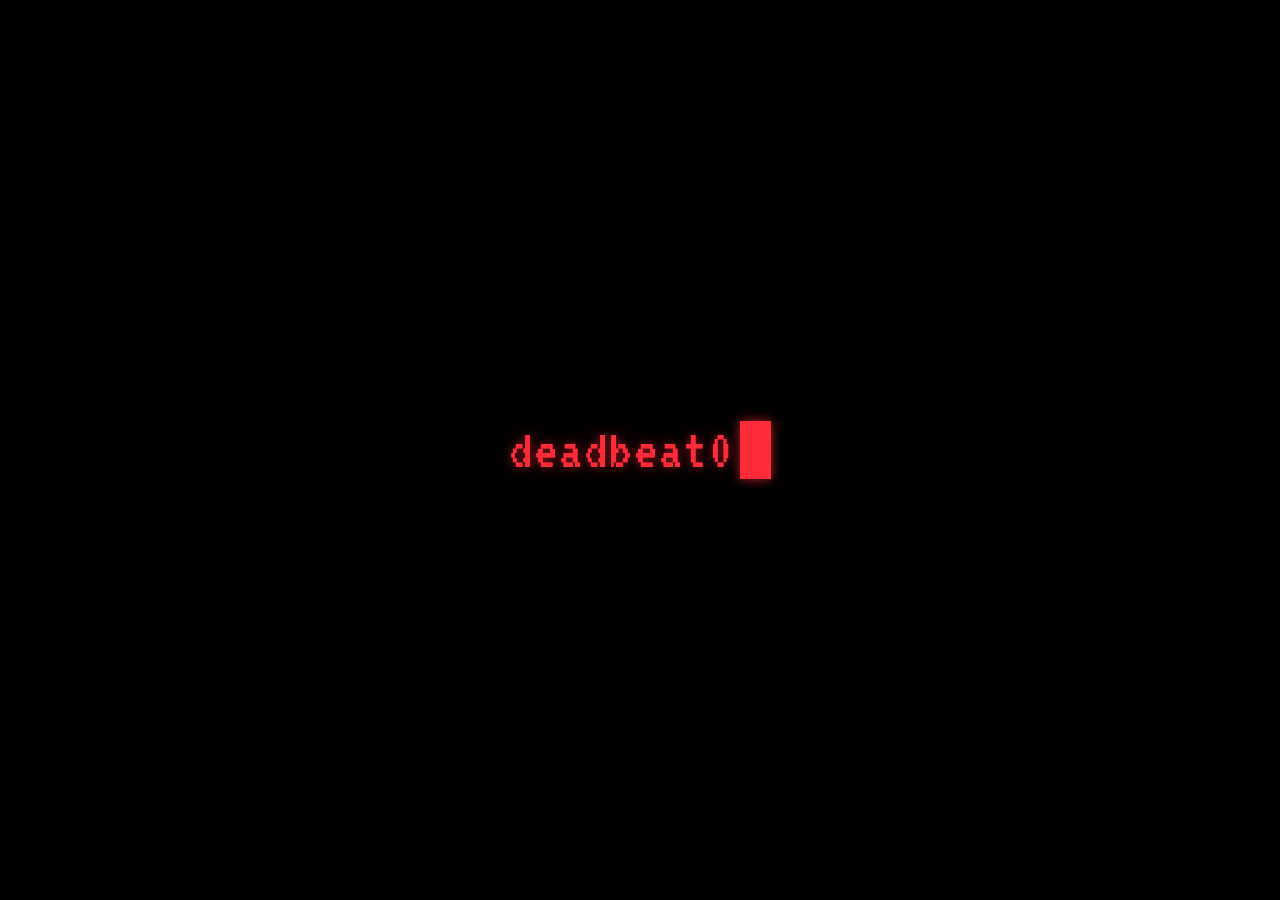
==== index.html @ ddea8f3f "move now-playing above links, make it big" ====
<!DOCTYPE html>
<html lang="en">
<head>
<meta charset="UTF-8">
<meta name="viewport" content="width=device-width, initial-scale=1.0">
<title>deadbeat0nline</title>
<style>
/* fonts embedded locally — no external requests */
@font-face{font-family:'VT323';font-style:normal;font-weight:400;font-display:swap;src:url([data-uri]) format('woff2');}
@font-face{font-family:'Nosifer';font-style:normal;font-weight:400;font-display:swap;src:url([data-uri]) format('woff2');}
@font-face{font-family:'Press Start 2P';font-style:normal;font-weight:400;font-display:swap;src:url([data-uri]) format('woff2');}
@font-face{font-family:'Permanent Marker';font-style:normal;font-weight:400;font-display:swap;src:url([data-uri]) format('woff2');}
</style>

<!--
  ============================================================
  90s GAME VARIANT A — "HIGH SCORE" : arcade attract screen.
  Links are the leaderboard. INSERT COIN blinks forever.
  EDIT ME: the LINKS array in the <script> at the bottom.
  ============================================================
-->

<style>
  :root{
    --bg:#000;
    --fg:#e8e8e8;
    --gold:#ffcc00;
    --red:#ff2222;
    --cyan:#00e5ff;
    --magenta:#ff3bd4;
  }
  *{ box-sizing:border-box; }

  html,body{
    margin:0; padding:0; min-height:100%;
    background:var(--bg);
    color:var(--fg);
    font-family:'Press Start 2P',monospace;
    overflow-x:hidden;
  }

  /* CRT curvature glow + scanlines */
  body::after{
    content:"";
    position:fixed; inset:0;
    pointer-events:none;
    background:
      repeating-linear-gradient(to bottom, rgba(0,0,0,0.3) 0 2px, transparent 2px 4px),
      radial-gradient(ellipse at center, transparent 50%, rgba(0,0,0,0.85) 100%);
    z-index:9;
  }

  .screen{
    position:relative;
    z-index:1;
    max-width:460px;
    margin:0 auto;
    min-height:100vh;
    min-height:100svh;
    display:flex;
    flex-direction:column;
    align-items:center;
    padding:56px 12px 22px;
    text-align:center;
  }

  .credit-row{
    width:100%;
    display:flex;
    justify-content:space-between;
    font-size:9px;
    color:var(--cyan);
    margin-bottom:26px;
  }

  .name{
    font-family:'Nosifer',cursive;
    font-size:clamp(20px,6vw,34px);
    color:#e01212;
    text-shadow:
      2px 2px 0 #4a0000,
      4px 4px 0 #2a0000,
      6px 6px 0 #150000,
      0 0 34px rgba(255,20,20,0.75),
      0 0 70px rgba(255,0,0,0.35);
    transform:rotate(-2deg);
    filter:url(#roughen);
    will-change:filter;
    margin:10px 0 26px;
    line-height:1.2;
    position:relative;
    z-index:2;
  }




  /* blood dripping from the top of the screen */
  .drips{
    position:fixed;
    top:0; left:0; right:0;
    height:0;
    z-index:8;
    pointer-events:none;
  }
  .drips span{
    position:absolute;
    top:0;
    width:var(--w);
    left:var(--x);
    height:var(--h);
    background:linear-gradient(to bottom, #7a0000, #a80505 60%, #c40b0b);
    border-radius:0 0 50% 50%;
    box-shadow:0 0 12px rgba(150,0,0,0.5);
    animation:dripgrow 7s ease-in infinite;
    animation-delay:var(--d);
    transform-origin:top;
    will-change:transform;
  }
  .drips span::after{
    content:"";
    position:absolute;
    bottom:-6px; left:50%;
    width:8px; height:8px;
    margin-left:-4px;
    background:#c40b0b;
    border-radius:50%;
  }
  @keyframes dripgrow{
    0%{ transform:scaleY(0.55); }
    50%{ transform:scaleY(1); }
    100%{ transform:scaleY(0.55); }
  }

  /* red vignette pooling at the edges */
  body::before{
    content:"";
    position:fixed; inset:0;
    pointer-events:none;
    background:radial-gradient(ellipse at center, transparent 55%, rgba(120,0,0,0.28) 100%);
    z-index:7;
  }
  .subtitle{
    font-size:10px;
    color:var(--gold);
    letter-spacing:1px;
    margin-bottom:30px;
    animation:colorcycle 3s linear infinite;
  }
  @keyframes colorcycle{
    0%{ color:var(--gold); }
    33%{ color:var(--cyan); }
    66%{ color:var(--magenta); }
    100%{ color:var(--gold); }
  }

  .table-head{
    display:flex;
    width:100%;
    justify-content:space-between;
    font-size:8px;
    color:#ff4444;
    padding:0 10px 8px;
    border-bottom:2px solid #8a0000;
    margin-bottom:6px;
    text-shadow:0 0 8px rgba(255,0,0,0.4);
  }

  .links{
    list-style:none;
    margin:0; padding:0;
    width:100%;
  }
  .links a{
    display:flex;
    align-items:center;
    justify-content:space-between;
    gap:8px;
    padding:14px 10px;
    font-size:12px;
    color:var(--fg);
    text-decoration:none;
    letter-spacing:1px;
  }
  .links li:nth-child(1) a .rank{ color:var(--gold); }
  .links li:nth-child(2) a .rank{ color:#c0c0c0; }
  .links li:nth-child(3) a .rank{ color:#cd7f32; }
  .links a .rank{ width:34px; text-align:left; color:var(--fg); }
  .links a .score{ color:var(--gold); }
  .links a:hover{
    background:var(--red);
    color:#fff;
    animation:flash .4s steps(2) infinite;
  }
  .links a:hover .score,
  .links a:hover .rank{ color:#fff; }
  @keyframes flash{ 50%{ background:#900; } }

  a.nowplaying{
    display:block;
    width:100%;
    margin:0 0 22px;
    padding:16px 10px;
    font-size:16px;
    color:var(--gold);
    text-decoration:none;
    letter-spacing:1px;
    line-height:1.6;
    border-top:2px solid #8a0000;
    border-bottom:2px solid #8a0000;
    text-shadow:0 0 12px rgba(255,215,0,0.55);
    animation:blink 1.6s steps(1) infinite;
  }
  a.nowplaying:hover{
    color:#fff;
    animation:none;
    text-shadow:0 0 14px var(--gold);
  }
  @keyframes blink{ 50%{ opacity:.35; } }

  .press-start{
    margin-top:14px;
    font-size:8px;
    color:var(--cyan);
    letter-spacing:1px;
  }
  .press-start .count{
    display:inline-block;
    min-width:2ch;
    color:#e01212;
    font-size:13px;
    font-family:'Nosifer',cursive;
    text-shadow:0 0 12px rgba(255,20,20,0.8);
  }

  /* the whole screen jolts every few seconds like the cabinet got kicked */
  .screen{ animation:jolt 6s steps(1) infinite; }
  @keyframes jolt{
    0%{ transform:translate(0,0); }
    83%{ transform:translate(0,0); }
    84%{ transform:translate(-3px,2px) skewX(-1deg); }
    85%{ transform:translate(2px,-1px); }
    86%{ transform:translate(0,0); }
  }

  footer{
    margin-top:auto;
    padding-top:22px;
    font-size:7px;
    color:rgba(232,232,232,0.35);
    letter-spacing:1px;
  }
</style>

<style>
  /* ===== HAUNTED CABINET PACKAGE ===== */

  /* --- power-on: hide the game until the machine boots --- */
  body:not(.on) .screen,
  body:not(.on) .drips{ opacity:0; }
  .boot{
    position:fixed; inset:0;
    background:#000;
    z-index:50;
    display:flex;
    align-items:center;
    justify-content:center;
    flex-direction:column;
    gap:18px;
    font-family:'Press Start 2P',monospace;
    font-size:11px;
    color:#e8e8e8;
    letter-spacing:1px;
  }
  .boot{
    background:
      repeating-linear-gradient(to bottom, rgba(0,0,0,0.35) 0 2px, transparent 2px 4px),
      #000;
  }
  .boot .term{
    font-family:'VT323',monospace;
    font-size:clamp(34px,9vw,58px);
    color:#ff2b3a;
    text-shadow:0 0 10px rgba(255,43,58,0.55), 0 0 40px rgba(255,20,40,0.25);
    letter-spacing:2px;
    display:flex;
    align-items:center;
  }
  .boot .cursor{
    display:inline-block;
    width:0.55em;
    height:1em;
    margin-left:6px;
    background:#ff2b3a;
    box-shadow:0 0 12px rgba(255,43,58,0.7);
    animation:blink 1s steps(1) infinite;
  }
  body.on .boot{ animation:crtflash .45s ease-out forwards; }
  @keyframes crtflash{
    0%{ opacity:1; background:#000; }
    15%{ background:#fff; opacity:1; transform:scaleY(1); }
    100%{ background:#fff; opacity:0; transform:scaleY(0.004); visibility:hidden; }
  }
  body.on .boot{ pointer-events:none; }

  /* leaderboard rows slam in after boot */
  .links li{ opacity:0; }
  body.on .links li{
    animation:slam .3s cubic-bezier(.2,1.4,.4,1) forwards;
  }
  @keyframes slam{
    0%{ opacity:0; transform:translateX(-60px) skewX(-8deg); }
    70%{ opacity:1; transform:translateX(6px); }
    100%{ opacity:1; transform:translateX(0); }
  }

  /* --- chromatic aberration: badly converged tube --- */
  .name{ position:relative; }
  .name::before,
  .name::after{
    content:'deadbeat0nline';
    position:absolute;
    inset:0;
    z-index:-1;
    line-height:inherit;
  }
  .name::before{
    color:rgba(255,0,60,0.55);
    transform:translate(-3px,0);
    animation:sliceA 3.1s steps(1) infinite;
    will-change:clip-path,transform;
  }
  .name::after{
    color:rgba(0,229,255,0.4);
    transform:translate(3px,1px);
    animation:sliceB 2.7s steps(1) infinite;
    will-change:clip-path,transform;
  }
  @keyframes sliceA{
    0%,100%{ clip-path:none; transform:translate(-3px,0); }
    88%{ clip-path:inset(15% 0 60% 0); transform:translate(-12px,2px); }
    91%{ clip-path:inset(65% 0 10% 0); transform:translate(9px,-2px); }
    94%{ clip-path:none; transform:translate(-3px,0); }
  }
  @keyframes sliceB{
    0%,100%{ clip-path:none; transform:translate(3px,1px); }
    84%{ clip-path:inset(40% 0 35% 0); transform:translate(11px,-1px); }
    87%{ clip-path:inset(5% 0 75% 0); transform:translate(-8px,3px); }
    90%{ clip-path:none; transform:translate(3px,1px); }
  }
  .links a span, .table-head span, a.nowplaying, .press-start{
    text-shadow:1px 0 rgba(255,0,0,0.35), -1px 0 rgba(0,229,255,0.25);
  }

  /* --- burn-in ghost: the cabinet ran this game for 20 years --- */
  .burnin{
    position:absolute;
    inset:0;
    font-size:inherit;
    line-height:inherit;
    color:rgba(190,255,190,0.05);
    transform:translate(7px,5px);
    pointer-events:none;
    user-select:none;
    z-index:-2;
  }

  /* --- links bleed on hover --- */
  .links a{ position:relative; }
  .links a::after{
    content:"";
    position:absolute;
    left:6%; right:6%; top:100%;
    height:16px;
    background:
      radial-gradient(4px 11px at 18% 0, #a80505 60%, transparent 61%),
      radial-gradient(3px 15px at 39% 0, #8a0000 60%, transparent 61%),
      radial-gradient(5px 9px  at 58% 0, #c40b0b 60%, transparent 61%),
      radial-gradient(3px 13px at 79% 0, #900000 60%, transparent 61%),
      radial-gradient(4px 7px  at 92% 0, #a80505 60%, transparent 61%);
    transform:scaleY(0);
    transform-origin:top;
    transition:transform .25s ease-out;
    pointer-events:none;
  }
  .links a:hover::after{ transform:scaleY(1); }

  /* --- blood pool rising at the bottom --- */
  .bloodpool{
    position:fixed;
    bottom:0; left:0; right:0;
    height:7vh;
    background:linear-gradient(to top, #5a0000, #300000 65%, transparent);
    z-index:6;
    pointer-events:none;
    transform:scaleY(0.12);
    transform-origin:bottom;
    animation:poolrise 240s linear forwards;
    will-change:transform;
  }
  @keyframes poolrise{ to{ transform:scaleY(1); } }

  /* --- VHS tracking bar rolling down --- */
  .track{
    position:fixed;
    top:0; left:0; right:0;
    height:26px;
    background:linear-gradient(to bottom, transparent, rgba(255,255,255,0.05), rgba(255,255,255,0.10), rgba(255,255,255,0.05), transparent);
    z-index:10;
    pointer-events:none;
    animation:trackroll 9s linear infinite;
    will-change:transform;
  }
  @keyframes trackroll{
    0%{ transform:translateY(-30px); }
    100%{ transform:translateY(105vh); }
  }

  /* --- RGB glitch bands: whole screen tears for a frame every few seconds --- */
  .glitchbands{
    position:fixed;
    inset:-20px 0;
    background:repeating-linear-gradient(0deg,
      transparent 0 44px,
      rgba(255,0,60,0.10) 44px 47px,
      transparent 47px 88px,
      rgba(0,229,255,0.08) 88px 90px,
      transparent 90px 140px);
    opacity:0;
    z-index:12;
    pointer-events:none;
    animation:bands 5.3s steps(1) infinite;
    will-change:opacity,transform;
  }
  @keyframes bands{
    0%{ opacity:0; transform:translate(0,0); }
    57%{ opacity:0; }
    58%{ opacity:1; transform:translate(-9px,3px); }
    60%{ opacity:0; transform:translate(0,0); }
    86%{ opacity:0; }
    87%{ opacity:1; transform:translate(7px,-4px); }
    88%{ opacity:.5; transform:translate(-5px,0); }
    89%{ opacity:0; transform:translate(0,0); }
  }

  /* --- dead / stuck pixels --- */
  .deadpx span{
    position:fixed;
    width:2px; height:2px;
    z-index:11;
    pointer-events:none;
  }
  .deadpx span:nth-child(1){ top:18%; left:12%; background:#f00; }
  .deadpx span:nth-child(2){ top:63%; left:81%; background:#0f0; animation:blink 3s steps(1) infinite; }
  .deadpx span:nth-child(3){ top:41%; left:93%; background:#f00; }
  .deadpx span:nth-child(4){ top:87%; left:23%; background:#0ff; animation:blink 5s steps(1) infinite; }

  /* --- K.O. — the countdown hits zero and the machine takes the hit --- */
  body.ko{ animation:kofry .16s steps(1) infinite; }
  @keyframes kofry{
    0%{ filter:none; }
    25%{ filter:invert(1) hue-rotate(90deg); }
    45%{ filter:contrast(2) saturate(3) hue-rotate(-60deg); }
    65%{ filter:invert(.85) hue-rotate(180deg); }
    85%{ filter:contrast(1.5) brightness(1.4); }
    100%{ filter:none; }
  }
  body.ko .screen{ animation:koshake .12s steps(2) infinite; }
  @keyframes koshake{
    0%{ transform:translate(0,0); }
    25%{ transform:translate(-8px,4px) skewX(-2deg); }
    50%{ transform:translate(7px,-5px); }
    75%{ transform:translate(-4px,-3px) skewX(2deg); }
  }
  /* glitch bands go full-bore during the hit */
  body.ko .glitchbands{ animation:bandsko .1s steps(1) infinite; }
  @keyframes bandsko{
    0%{ opacity:1; transform:translate(-12px,4px); }
    50%{ opacity:.4; transform:translate(10px,-6px); }
    100%{ opacity:1; transform:translate(-6px,2px); }
  }
  .koflash{
    position:fixed; inset:0;
    display:none;
    align-items:center;
    justify-content:center;
    z-index:40;
    background:rgba(90,0,0,0.45);
    font-family:'Nosifer',cursive;
    font-size:clamp(70px,22vw,180px);
    color:#e01212;
    text-shadow:4px 4px 0 #2a0000, 0 0 60px rgba(255,0,0,0.8);
    pointer-events:none;
  }
  body.ko .koflash{ display:flex; animation:kostrobe .14s steps(1) infinite; }

  /* phones: fill the screen, bigger everything */
  @media (max-width:480px){
    .screen{ padding-top:23vh; }
    .name{ font-size:clamp(24px,7.6vw,38px); }
    .table-head{ font-size:9px; }
    .links a{ font-size:13px; padding:17px 10px; }
    a.nowplaying{ font-size:13px; }
    .press-start{ font-size:9px; margin-top:20px; }
    .press-start .count{ font-size:15px; }
  }
  @keyframes kostrobe{
    0%{ background:rgba(90,0,0,0.5); transform:rotate(-5deg) translate(0,0); }
    30%{ background:rgba(0,0,0,0.75); transform:rotate(-4deg) translate(-14px,6px) scale(1.04); }
    60%{ background:rgba(120,0,0,0.35); transform:rotate(-6deg) translate(10px,-8px); }
    80%{ background:rgba(30,0,0,0.7); transform:rotate(-5deg) translate(-6px,3px) scale(0.98); }
    100%{ background:rgba(90,0,0,0.5); transform:rotate(-5deg) translate(0,0); }
  }
</style>
</head>
<body>

<svg width="0" height="0" style="position:absolute" aria-hidden="true">
  <filter id="roughen">
    <feTurbulence type="fractalNoise" baseFrequency="0.05" numOctaves="3" seed="21" result="noise"/>
    <feDisplacementMap in="SourceGraphic" in2="noise" scale="3" xChannelSelector="R" yChannelSelector="G"/>
  </filter>
</svg>

<div class="drips" aria-hidden="true">
  <span style="--x:4%;  --w:7px;  --h:90px; --d:0s"></span>
  <span style="--x:13%; --w:4px;  --h:70px;  --d:-2s"></span>
  <span style="--x:22%; --w:9px;  --h:110px; --d:-4s"></span>
  <span style="--x:31%; --w:5px;  --h:55px;  --d:-1s"></span>
  <span style="--x:43%; --w:6px;  --h:95px;  --d:-5s"></span>
  <span style="--x:55%; --w:10px; --h:125px; --d:-3s"></span>
  <span style="--x:64%; --w:4px;  --h:60px;  --d:-6s"></span>
  <span style="--x:72%; --w:7px;  --h:95px; --d:-2.5s"></span>
  <span style="--x:83%; --w:5px;  --h:85px;  --d:-4.5s"></span>
  <span style="--x:92%; --w:8px;  --h:105px; --d:-1.5s"></span>
</div>

<div class="boot" aria-hidden="true">
  <div class="term"><span id="typed"></span><span class="cursor"></span></div>
</div>

<div class="bloodpool" aria-hidden="true"></div>
<div class="track" aria-hidden="true"></div>
<div class="glitchbands" aria-hidden="true"></div>
<div class="deadpx" aria-hidden="true"><span></span><span></span><span></span><span></span></div>
<div class="koflash" aria-hidden="true">K.O.</div>

<div class="screen">
  <!-- EDIT ME: your name -->
  <h1 class="name">deadbeat0nline<span class="burnin" aria-hidden="true">deadbeat0nline</span></h1>

  <a class="nowplaying" id="nowplaying" href="#" target="_blank" rel="noopener noreferrer">...</a>

  <div class="table-head">
    <span>RANK</span><span>DESTINATION</span><span>SCORE</span>
  </div>
  <ul class="links" id="links"></ul>

  <footer>&copy; 199X DEADBEAT CORP &mdash; LICENSED BY NO ONE</footer>
</div>

<script>
  // ============================================================
  // Content comes from config.json (edit it with admin.html).
  // The FALLBACK below is only used if config.json can't load
  // (e.g. opening this file directly from disk).
  // ============================================================
  const FALLBACK = {
    nowPlaying: { title: "YOUR NEWEST SONG", url: "https://open.spotify.com/artist/yourid" },
    links: [
      { label: "INSTAGRAM",  url: "https://instagram.com/yourhandle" },
      { label: "X/TWITTER",  url: "https://x.com/yourhandle" },
      { label: "TIKTOK",     url: "https://tiktok.com/@yourhandle" },
      { label: "SPOTIFY",    url: "https://open.spotify.com/artist/yourid" },
      { label: "BANDCAMP",   url: "https://yourname.bandcamp.com" },
      { label: "SOUNDCLOUD", url: "https://soundcloud.com/yourhandle" }
    ]
  };

  function ordinal(i){
    const n = i + 1;
    const suf = n === 1 ? 'ST' : n === 2 ? 'ND' : n === 3 ? 'RD' : 'TH';
    return n + suf;
  }

  function render(cfg){
    const ul = document.getElementById('links');
    ul.innerHTML = '';
    cfg.links.forEach((l, i) => {
      const li = document.createElement('li');
      const a = document.createElement('a');
      a.href = l.url;
      a.target = "_blank";
      a.rel = "noopener noreferrer";
      const score = (l.extra && /^\d+$/.test(l.extra)) ? l.extra : ((cfg.links.length - i) * 111111).toString().padStart(6,'0');
      a.innerHTML = `<span class="rank">${ordinal(i)}</span><span>${l.label.toUpperCase()}</span><span class="score">${score}</span>`;
      li.style.animationDelay = (0.15 + i * 0.13) + 's';
      li.appendChild(a);
      ul.appendChild(li);
    });
    const np = document.getElementById('nowplaying');
    if(cfg.nowPlaying && cfg.nowPlaying.title){
      np.href = cfg.nowPlaying.url || '#';
      np.textContent = cfg.nowPlaying.title.toUpperCase() + ' \u2014 OUT NOW';
    } else {
      np.style.display = 'none';
    }
  }

  fetch('config.json?t=' + Date.now(), { cache: 'no-store' })
    .then(r => r.ok ? r.json() : Promise.reject())
    .then(cfg => { render(cfg); initIntroSong(cfg); })
    .catch(() => render(FALLBACK));

  // ============================================================
  // INTRO SONG — plays your track from a chosen timestamp while
  // the site boots, so the drop hits when the screen flashes on.
  // Configure it in the control panel (admin.html). Does nothing
  // unless introSong.enabled is true in config.json.
  // ============================================================
  function initIntroSong(cfg){
    const is = cfg.introSong;
    if(!is || !is.enabled) return;

    // pick the active track from the library; fall back to the old
    // single-track config shape if that's all that's there
    let s = null;
    const lib = cfg.introSongLibrary;
    if(lib && lib.length){
      s = lib.find(t => t.id === is.activeId) || lib[0];
    } else if(is.url){
      s = is;
    }
    if(!s || !s.url) return;
    const startMs = Math.max(0, (parseFloat(s.startAt) || 0) * 1000);

    // ---- direct audio file (mp3/wav/ogg/m4a hosted on this site or
    // anywhere) — much faster than the SoundCloud widget: no iframe,
    // no API handshake, near-instant start and precise seeking ----
    if(/\.(mp3|wav|ogg|m4a|aac)(\?|#|$)/i.test(s.url)){
      const startSec = startMs / 1000;
      const a = new Audio(s.url);
      a.preload = 'auto';
      a.muted = true;
      let revealed = false;
      let seekTries = 0;
      const reveal = () => {
        if(revealed) return;
        revealed = true;
        a.muted = false;
        a.volume = 1;
      };
      // returns true once the playhead is actually AT the start point.
      // browsers silently clamp a currentTime set too early (before any
      // data is seekable), so we verify and re-issue the seek until it
      // sticks instead of trusting the first attempt.
      const inPosition = () => {
        if(startSec <= 0) return true;
        if(Math.abs(a.currentTime - startSec) <= 0.75) return true;
        if(seekTries < 8){
          seekTries++;
          try{ a.currentTime = startSec; }catch(e){}
        } else {
          return true; // give up gracefully rather than staying silent
        }
        return false;
      };
      a.addEventListener('loadedmetadata', inPosition);
      a.addEventListener('canplay', inPosition);
      a.addEventListener('seeked', () => { if(inPosition()) reveal(); });
      a.addEventListener('playing', () => { if(inPosition()) reveal(); });
      a.addEventListener('timeupdate', function tu(){
        if(inPosition()){ reveal(); a.removeEventListener('timeupdate', tu); }
      });
      const kick = () => {
        a.muted = false;
        if(a.paused){
          try{ a.currentTime = startSec; }catch(e){}
          a.play().catch(() => {});
        }
        revealed = true;
        removeEventListener('pointerdown', kick);
        removeEventListener('keydown', kick);
      };
      addEventListener('pointerdown', kick);
      addEventListener('keydown', kick);
      a.play().catch(() => { /* fully blocked — the tap listener above recovers */ });
      return;
    }

    // hidden SoundCloud player + widget API to control it
    const f = document.createElement('iframe');
    f.allow = 'autoplay';
    f.style.cssText = 'position:fixed;width:2px;height:2px;opacity:0.01;pointer-events:none;left:-9999px;bottom:0;border:0;';
    f.src = 'https://w.soundcloud.com/player/?url=' + encodeURIComponent(s.url) +
            '&auto_play=false&visual=false&show_artwork=false&show_comments=false';
    document.body.appendChild(f);
    const api = document.createElement('script');
    api.src = 'https://w.soundcloud.com/player/api.js';
    api.onload = () => {
      const w = SC.Widget(f);
      let seeked = false;
      let playing = false;
      let seekConfirmed = false;
      let revealed = false;

      // The trick: seeking to a mid-song timestamp and hitting play at
      // that instant makes SoundCloud buffer that exact spot, which
      // takes a beat — audibly late if done right at the boot flash.
      // So instead we start it MUTED as early as possible, seek once
      // it's actually playing, and let it buffer/settle silently in
      // the background. By the time the flash happens, all we do is
      // turn the volume up — no seeking, no buffering, no lag.
      function reveal(){
        if(revealed) return;
        revealed = true;
        w.setVolume(100);
      }
      w.bind(SC.Widget.Events.READY, () => {
        w.setVolume(0);
        w.play();
      });
      w.bind(SC.Widget.Events.PLAY, () => {
        playing = true;
        if(!seeked){
          seeked = true;
          w.seekTo(startMs);
          // safety net: if the SEEK confirmation never fires for some
          // reason, don't leave the song muted forever
          setTimeout(reveal, 1200);
        }
      });
      // unmute the instant the seek to the start point settles — the song
      // kicks in as fast as it possibly can after the link is clicked,
      // while the boot screen is still typing
      w.bind(SC.Widget.Events.SEEK, () => {
        seekConfirmed = true;
        reveal();
      });

      // browsers sometimes block autoplay entirely (even muted) until a
      // real tap/click — this recovers audio in that case
      const kick = () => {
        w.isPaused(paused => {
          if(paused){ w.setVolume(100); w.play(); reveal(); }
          else { reveal(); }
        });
        removeEventListener('pointerdown', kick);
        removeEventListener('keydown', kick);
      };
      addEventListener('pointerdown', kick);
      addEventListener('keydown', kick);
    };
    document.head.appendChild(api);
  }

  // the machine still takes a hit every 10 seconds
  (function(){
    setInterval(() => {
      document.body.classList.add('ko');
      setTimeout(() => document.body.classList.remove('ko'), 700);
    }, 10000);
  })();

  // terminal boot: type the name, hold a beat, then the tube flashes to life.
  // kept tight (~2s total) to match the intro song's drop.
  (function(){
    const el = document.getElementById('typed');
    const word = 'deadbeat0nline';
    let i = 0;
    setTimeout(() => {
      const t = setInterval(() => {
        el.textContent = word.slice(0, ++i);
        if(i >= word.length){
          clearInterval(t);
          setTimeout(() => {
            document.body.classList.add('on');
            window.__bootFlashed = true;
            document.dispatchEvent(new Event('siteboot'));
          }, 450);
        }
      }, 100);
    }, 150);
  })();
</script>

</body>
</html>
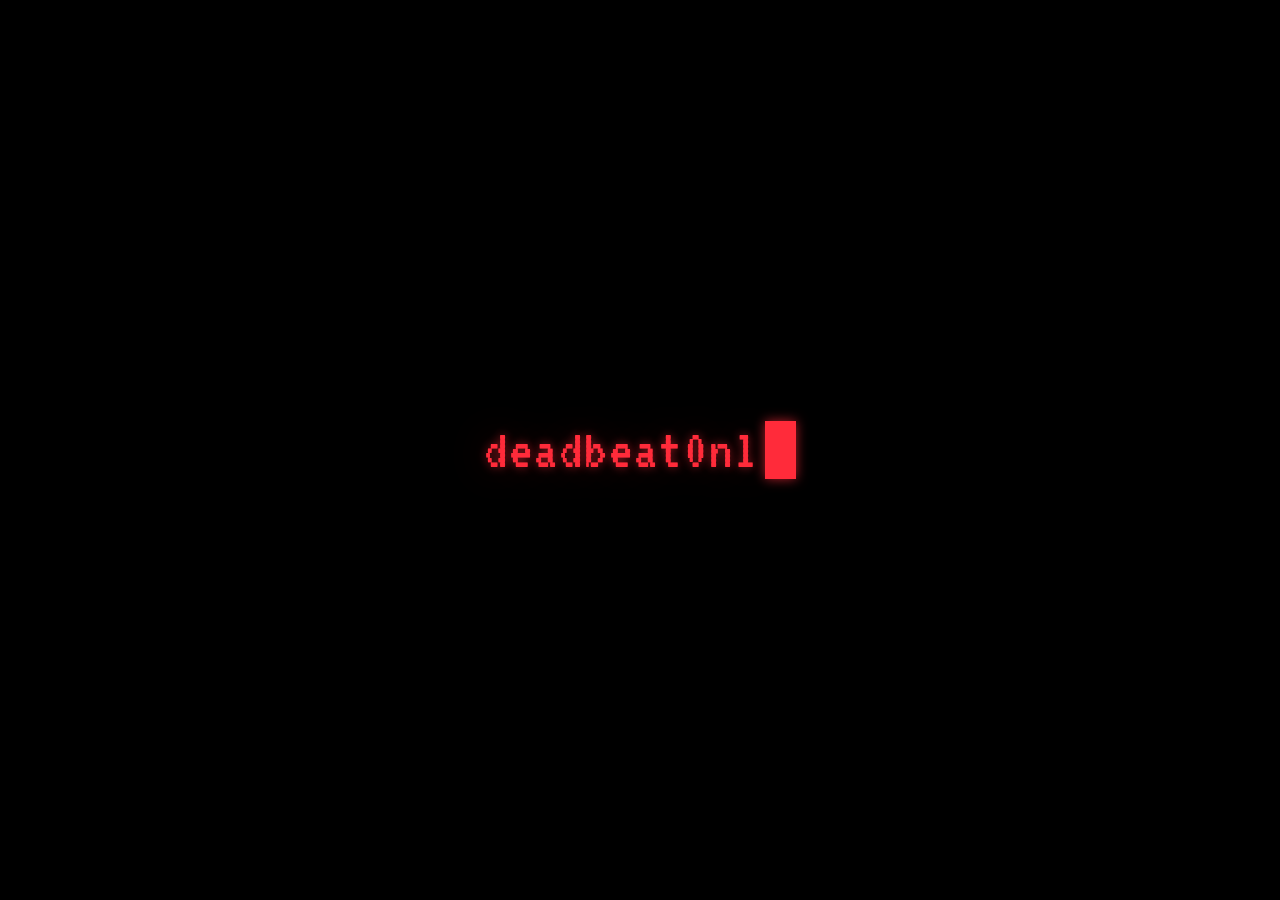
==== commit 22fad4fe: "make the visualizer the main page, keep the boot screen" ====
--- a/index.html
+++ b/index.html
@@ -1,266 +1,124 @@
-<!DOCTYPE html>
+<!doctype html>
 <html lang="en">
 <head>
-<meta charset="UTF-8">
-<meta name="viewport" content="width=device-width, initial-scale=1.0">
+<meta charset="utf-8">
+<meta name="viewport" content="width=device-width,initial-scale=1,viewport-fit=cover">
 <title>deadbeat0nline</title>
+<link rel="stylesheet" href="fonts.css">
 <style>
-/* fonts embedded locally — no external requests */
-@font-face{font-family:'VT323';font-style:normal;font-weight:400;font-display:swap;src:url([data-uri]) format('woff2');}
-@font-face{font-family:'Nosifer';font-style:normal;font-weight:400;font-display:swap;src:url([data-uri]) format('woff2');}
-@font-face{font-family:'Press Start 2P';font-style:normal;font-weight:400;font-display:swap;src:url([data-uri]) format('woff2');}
-@font-face{font-family:'Permanent Marker';font-style:normal;font-weight:400;font-display:swap;src:url([data-uri]) format('woff2');}
-</style>
-
-<!--
-  ============================================================
-  90s GAME VARIANT A — "HIGH SCORE" : arcade attract screen.
-  Links are the leaderboard. INSERT COIN blinks forever.
-  EDIT ME: the LINKS array in the <script> at the bottom.
-  ============================================================
--->
-
-<style>
-  :root{
-    --bg:#000;
-    --fg:#e8e8e8;
-    --gold:#ffcc00;
-    --red:#ff2222;
-    --cyan:#00e5ff;
-    --magenta:#ff3bd4;
-  }
+  :root{ --red:#ff2222; --gold:#ffcc00; --fg:#e8e8e8; }
   *{ box-sizing:border-box; }
-
   html,body{
-    margin:0; padding:0; min-height:100%;
-    background:var(--bg);
-    color:var(--fg);
+    margin:0; padding:0; height:100%;
+    background:#000; color:var(--fg);
     font-family:'Press Start 2P',monospace;
-    overflow-x:hidden;
-  }
-
-  /* CRT curvature glow + scanlines */
-  body::after{
-    content:"";
-    position:fixed; inset:0;
+    overflow:hidden;
+    -webkit-tap-highlight-color:transparent;
+  }
+
+  #c{ position:fixed; inset:0; width:100vw; height:100vh; display:block; z-index:0; }
+
+  /* CRT scanline glass over everything */
+  .glass{
+    position:fixed; inset:0; z-index:5; pointer-events:none;
+    background:repeating-linear-gradient(to bottom, rgba(0,0,0,0.26) 0 2px, transparent 2px 4px);
+    mix-blend-mode:multiply;
+  }
+
+  /* ---------- the screen ---------- */
+  .stage{
+    position:fixed; inset:0; z-index:3;
+    display:flex; flex-direction:column;
+    align-items:center; justify-content:center;
+    padding:24px 14px;
     pointer-events:none;
-    background:
-      repeating-linear-gradient(to bottom, rgba(0,0,0,0.3) 0 2px, transparent 2px 4px),
-      radial-gradient(ellipse at center, transparent 50%, rgba(0,0,0,0.85) 100%);
-    z-index:9;
-  }
-
-  .screen{
-    position:relative;
-    z-index:1;
-    max-width:460px;
-    margin:0 auto;
-    min-height:100vh;
-    min-height:100svh;
-    display:flex;
-    flex-direction:column;
-    align-items:center;
-    padding:56px 12px 22px;
-    text-align:center;
-  }
-
-  .credit-row{
-    width:100%;
-    display:flex;
-    justify-content:space-between;
-    font-size:9px;
-    color:var(--cyan);
-    margin-bottom:26px;
-  }
-
-  .name{
+    opacity:0; transition:opacity .5s ease .12s;
+  }
+  body.on .stage{ opacity:1; }
+
+  .mark{
     font-family:'Nosifer',cursive;
-    font-size:clamp(20px,6vw,34px);
+    font-size:clamp(21px,6.6vw,46px);
     color:#e01212;
+    line-height:1.15;
+    transform:rotate(-2deg);
+    margin:0 0 6px;
     text-shadow:
       2px 2px 0 #4a0000,
       4px 4px 0 #2a0000,
-      6px 6px 0 #150000,
-      0 0 34px rgba(255,20,20,0.75),
-      0 0 70px rgba(255,0,0,0.35);
-    transform:rotate(-2deg);
-    filter:url(#roughen);
-    will-change:filter;
-    margin:10px 0 26px;
-    line-height:1.2;
-    position:relative;
-    z-index:2;
-  }
-
-
-
-
-  /* blood dripping from the top of the screen */
-  .drips{
-    position:fixed;
-    top:0; left:0; right:0;
-    height:0;
-    z-index:8;
-    pointer-events:none;
-  }
-  .drips span{
-    position:absolute;
-    top:0;
-    width:var(--w);
-    left:var(--x);
-    height:var(--h);
-    background:linear-gradient(to bottom, #7a0000, #a80505 60%, #c40b0b);
-    border-radius:0 0 50% 50%;
-    box-shadow:0 0 12px rgba(150,0,0,0.5);
-    animation:dripgrow 7s ease-in infinite;
-    animation-delay:var(--d);
-    transform-origin:top;
-    will-change:transform;
-  }
-  .drips span::after{
-    content:"";
-    position:absolute;
-    bottom:-6px; left:50%;
-    width:8px; height:8px;
-    margin-left:-4px;
-    background:#c40b0b;
-    border-radius:50%;
-  }
-  @keyframes dripgrow{
-    0%{ transform:scaleY(0.55); }
-    50%{ transform:scaleY(1); }
-    100%{ transform:scaleY(0.55); }
-  }
-
-  /* red vignette pooling at the edges */
-  body::before{
-    content:"";
-    position:fixed; inset:0;
-    pointer-events:none;
-    background:radial-gradient(ellipse at center, transparent 55%, rgba(120,0,0,0.28) 100%);
-    z-index:7;
-  }
-  .subtitle{
-    font-size:10px;
+      0 0 30px rgba(255,20,20,0.8),
+      0 0 76px rgba(255,0,0,0.4);
+  }
+  .np{
+    font-size:clamp(9px,2.4vw,13px);
     color:var(--gold);
     letter-spacing:1px;
-    margin-bottom:30px;
-    animation:colorcycle 3s linear infinite;
-  }
-  @keyframes colorcycle{
-    0%{ color:var(--gold); }
-    33%{ color:var(--cyan); }
-    66%{ color:var(--magenta); }
-    100%{ color:var(--gold); }
-  }
-
-  .table-head{
-    display:flex;
-    width:100%;
-    justify-content:space-between;
-    font-size:8px;
-    color:#ff4444;
-    padding:0 10px 8px;
-    border-bottom:2px solid #8a0000;
-    margin-bottom:6px;
-    text-shadow:0 0 8px rgba(255,0,0,0.4);
-  }
-
-  .links{
-    list-style:none;
-    margin:0; padding:0;
-    width:100%;
-  }
-  .links a{
-    display:flex;
-    align-items:center;
-    justify-content:space-between;
-    gap:8px;
-    padding:14px 10px;
-    font-size:12px;
-    color:var(--fg);
     text-decoration:none;
+    pointer-events:auto;
+    margin-bottom:26px;
+    padding:8px 12px;
+    border-top:2px solid rgba(180,0,0,.75);
+    border-bottom:2px solid rgba(180,0,0,.75);
+    text-shadow:0 0 12px rgba(255,215,0,.6);
+    animation:blink 1.7s steps(1) infinite;
+  }
+  .np:hover{ color:#fff; animation:none; text-shadow:0 0 16px var(--gold); }
+  @keyframes blink{ 50%{ opacity:.45; } }
+
+  .objs{
+    display:flex; flex-wrap:wrap; gap:10px 12px;
+    align-items:center; justify-content:center;
+    max-width:620px;
+  }
+  .obj{
+    pointer-events:auto;
+    position:relative;
+    display:inline-block;
+    padding:13px 17px;
+    font-size:clamp(9px,2.3vw,12px);
     letter-spacing:1px;
-  }
-  .links li:nth-child(1) a .rank{ color:var(--gold); }
-  .links li:nth-child(2) a .rank{ color:#c0c0c0; }
-  .links li:nth-child(3) a .rank{ color:#cd7f32; }
-  .links a .rank{ width:34px; text-align:left; color:var(--fg); }
-  .links a .score{ color:var(--gold); }
-  .links a:hover{
-    background:var(--red);
+    color:#f2dede;
+    text-decoration:none;
+    background:rgba(38,2,4,0.46);
+    border:1px solid rgba(190,20,20,0.42);
+    text-shadow:1px 0 rgba(255,0,0,0.45), -1px 0 rgba(0,229,255,0.28);
+    backdrop-filter:blur(1.5px);
+    -webkit-backdrop-filter:blur(1.5px);
+    transition:color .12s, background .12s, border-color .12s;
+    will-change:transform;
+  }
+  .obj::after{
+    content:'';
+    position:absolute; left:12%; right:12%; top:100%;
+    height:9px;
+    background:
+      radial-gradient(60% 100% at 18% 0%, rgba(190,12,12,.85), transparent 70%),
+      radial-gradient(45% 100% at 62% 0%, rgba(150,8,8,.7),  transparent 70%);
+    filter:blur(.4px); opacity:.85; pointer-events:none;
+  }
+  .obj:hover, .obj:focus-visible{
     color:#fff;
-    animation:flash .4s steps(2) infinite;
-  }
-  .links a:hover .score,
-  .links a:hover .rank{ color:#fff; }
-  @keyframes flash{ 50%{ background:#900; } }
-
-  a.nowplaying{
-    display:block;
-    width:100%;
-    margin:0 0 22px;
-    padding:16px 10px;
-    font-size:16px;
-    color:var(--gold);
-    text-decoration:none;
-    letter-spacing:1px;
-    line-height:1.6;
-    border-top:2px solid #8a0000;
-    border-bottom:2px solid #8a0000;
-    text-shadow:0 0 12px rgba(255,215,0,0.55);
-    animation:blink 1.6s steps(1) infinite;
-  }
-  a.nowplaying:hover{
-    color:#fff;
-    animation:none;
-    text-shadow:0 0 14px var(--gold);
-  }
-  @keyframes blink{ 50%{ opacity:.35; } }
-
-  .press-start{
-    margin-top:14px;
-    font-size:8px;
-    color:var(--cyan);
-    letter-spacing:1px;
-  }
-  .press-start .count{
-    display:inline-block;
-    min-width:2ch;
-    color:#e01212;
-    font-size:13px;
-    font-family:'Nosifer',cursive;
-    text-shadow:0 0 12px rgba(255,20,20,0.8);
-  }
-
-  /* the whole screen jolts every few seconds like the cabinet got kicked */
-  .screen{ animation:jolt 6s steps(1) infinite; }
-  @keyframes jolt{
-    0%{ transform:translate(0,0); }
-    83%{ transform:translate(0,0); }
-    84%{ transform:translate(-3px,2px) skewX(-1deg); }
-    85%{ transform:translate(2px,-1px); }
-    86%{ transform:translate(0,0); }
-  }
-
-  footer{
-    margin-top:auto;
-    padding-top:22px;
-    font-size:7px;
-    color:rgba(232,232,232,0.35);
-    letter-spacing:1px;
-  }
-</style>
-
-<style>
-  /* ===== HAUNTED CABINET PACKAGE ===== */
-
-  /* --- power-on: hide the game until the machine boots --- */
-  body:not(.on) .screen,
-  body:not(.on) .drips{ opacity:0; }
+    background:rgba(150,6,10,0.72);
+    border-color:rgba(255,60,60,0.9);
+    outline:none;
+  }
+
+  .corner{
+    position:fixed; right:14px; bottom:12px; z-index:6;
+    font-size:8px; letter-spacing:1px;
+    color:rgba(232,232,232,0.42);
+    text-decoration:none; pointer-events:auto;
+    opacity:0; transition:opacity .6s ease .4s;
+  }
+  body.on .corner{ opacity:1; }
+  .corner:hover{ color:#fff; text-shadow:0 0 10px var(--red); }
+
+  /* ---------- power-on boot: unchanged from the original cabinet ---------- */
   .boot{
     position:fixed; inset:0;
-    background:#000;
+    background:
+      repeating-linear-gradient(to bottom, rgba(0,0,0,0.35) 0 2px, transparent 2px 4px),
+      #000;
     z-index:50;
     display:flex;
     align-items:center;
@@ -269,13 +127,8 @@
     gap:18px;
     font-family:'Press Start 2P',monospace;
     font-size:11px;
-    color:#e8e8e8;
+    color:var(--fg);
     letter-spacing:1px;
-  }
-  .boot{
-    background:
-      repeating-linear-gradient(to bottom, rgba(0,0,0,0.35) 0 2px, transparent 2px 4px),
-      #000;
   }
   .boot .term{
     font-family:'VT323',monospace;
@@ -288,315 +141,69 @@
   }
   .boot .cursor{
     display:inline-block;
-    width:0.55em;
-    height:1em;
+    width:0.55em; height:1em;
     margin-left:6px;
     background:#ff2b3a;
     box-shadow:0 0 12px rgba(255,43,58,0.7);
     animation:blink 1s steps(1) infinite;
   }
-  body.on .boot{ animation:crtflash .45s ease-out forwards; }
+  body.on .boot{ animation:crtflash .45s ease-out forwards; pointer-events:none; }
   @keyframes crtflash{
     0%{ opacity:1; background:#000; }
     15%{ background:#fff; opacity:1; transform:scaleY(1); }
     100%{ background:#fff; opacity:0; transform:scaleY(0.004); visibility:hidden; }
   }
-  body.on .boot{ pointer-events:none; }
-
-  /* leaderboard rows slam in after boot */
-  .links li{ opacity:0; }
-  body.on .links li{
-    animation:slam .3s cubic-bezier(.2,1.4,.4,1) forwards;
-  }
+
+  /* link slabs slam in once the tube lights up */
+  body.on .obj{ animation:slam .3s cubic-bezier(.2,1.4,.4,1) backwards; }
   @keyframes slam{
-    0%{ opacity:0; transform:translateX(-60px) skewX(-8deg); }
-    70%{ opacity:1; transform:translateX(6px); }
+    0%{ opacity:0; transform:translateX(-40px) skewX(-8deg); }
+    70%{ opacity:1; transform:translateX(5px); }
     100%{ opacity:1; transform:translateX(0); }
-  }
-
-  /* --- chromatic aberration: badly converged tube --- */
-  .name{ position:relative; }
-  .name::before,
-  .name::after{
-    content:'deadbeat0nline';
-    position:absolute;
-    inset:0;
-    z-index:-1;
-    line-height:inherit;
-  }
-  .name::before{
-    color:rgba(255,0,60,0.55);
-    transform:translate(-3px,0);
-    animation:sliceA 3.1s steps(1) infinite;
-    will-change:clip-path,transform;
-  }
-  .name::after{
-    color:rgba(0,229,255,0.4);
-    transform:translate(3px,1px);
-    animation:sliceB 2.7s steps(1) infinite;
-    will-change:clip-path,transform;
-  }
-  @keyframes sliceA{
-    0%,100%{ clip-path:none; transform:translate(-3px,0); }
-    88%{ clip-path:inset(15% 0 60% 0); transform:translate(-12px,2px); }
-    91%{ clip-path:inset(65% 0 10% 0); transform:translate(9px,-2px); }
-    94%{ clip-path:none; transform:translate(-3px,0); }
-  }
-  @keyframes sliceB{
-    0%,100%{ clip-path:none; transform:translate(3px,1px); }
-    84%{ clip-path:inset(40% 0 35% 0); transform:translate(11px,-1px); }
-    87%{ clip-path:inset(5% 0 75% 0); transform:translate(-8px,3px); }
-    90%{ clip-path:none; transform:translate(3px,1px); }
-  }
-  .links a span, .table-head span, a.nowplaying, .press-start{
-    text-shadow:1px 0 rgba(255,0,0,0.35), -1px 0 rgba(0,229,255,0.25);
-  }
-
-  /* --- burn-in ghost: the cabinet ran this game for 20 years --- */
-  .burnin{
-    position:absolute;
-    inset:0;
-    font-size:inherit;
-    line-height:inherit;
-    color:rgba(190,255,190,0.05);
-    transform:translate(7px,5px);
-    pointer-events:none;
-    user-select:none;
-    z-index:-2;
-  }
-
-  /* --- links bleed on hover --- */
-  .links a{ position:relative; }
-  .links a::after{
-    content:"";
-    position:absolute;
-    left:6%; right:6%; top:100%;
-    height:16px;
-    background:
-      radial-gradient(4px 11px at 18% 0, #a80505 60%, transparent 61%),
-      radial-gradient(3px 15px at 39% 0, #8a0000 60%, transparent 61%),
-      radial-gradient(5px 9px  at 58% 0, #c40b0b 60%, transparent 61%),
-      radial-gradient(3px 13px at 79% 0, #900000 60%, transparent 61%),
-      radial-gradient(4px 7px  at 92% 0, #a80505 60%, transparent 61%);
-    transform:scaleY(0);
-    transform-origin:top;
-    transition:transform .25s ease-out;
-    pointer-events:none;
-  }
-  .links a:hover::after{ transform:scaleY(1); }
-
-  /* --- blood pool rising at the bottom --- */
-  .bloodpool{
-    position:fixed;
-    bottom:0; left:0; right:0;
-    height:7vh;
-    background:linear-gradient(to top, #5a0000, #300000 65%, transparent);
-    z-index:6;
-    pointer-events:none;
-    transform:scaleY(0.12);
-    transform-origin:bottom;
-    animation:poolrise 240s linear forwards;
-    will-change:transform;
-  }
-  @keyframes poolrise{ to{ transform:scaleY(1); } }
-
-  /* --- VHS tracking bar rolling down --- */
-  .track{
-    position:fixed;
-    top:0; left:0; right:0;
-    height:26px;
-    background:linear-gradient(to bottom, transparent, rgba(255,255,255,0.05), rgba(255,255,255,0.10), rgba(255,255,255,0.05), transparent);
-    z-index:10;
-    pointer-events:none;
-    animation:trackroll 9s linear infinite;
-    will-change:transform;
-  }
-  @keyframes trackroll{
-    0%{ transform:translateY(-30px); }
-    100%{ transform:translateY(105vh); }
-  }
-
-  /* --- RGB glitch bands: whole screen tears for a frame every few seconds --- */
-  .glitchbands{
-    position:fixed;
-    inset:-20px 0;
-    background:repeating-linear-gradient(0deg,
-      transparent 0 44px,
-      rgba(255,0,60,0.10) 44px 47px,
-      transparent 47px 88px,
-      rgba(0,229,255,0.08) 88px 90px,
-      transparent 90px 140px);
-    opacity:0;
-    z-index:12;
-    pointer-events:none;
-    animation:bands 5.3s steps(1) infinite;
-    will-change:opacity,transform;
-  }
-  @keyframes bands{
-    0%{ opacity:0; transform:translate(0,0); }
-    57%{ opacity:0; }
-    58%{ opacity:1; transform:translate(-9px,3px); }
-    60%{ opacity:0; transform:translate(0,0); }
-    86%{ opacity:0; }
-    87%{ opacity:1; transform:translate(7px,-4px); }
-    88%{ opacity:.5; transform:translate(-5px,0); }
-    89%{ opacity:0; transform:translate(0,0); }
-  }
-
-  /* --- dead / stuck pixels --- */
-  .deadpx span{
-    position:fixed;
-    width:2px; height:2px;
-    z-index:11;
-    pointer-events:none;
-  }
-  .deadpx span:nth-child(1){ top:18%; left:12%; background:#f00; }
-  .deadpx span:nth-child(2){ top:63%; left:81%; background:#0f0; animation:blink 3s steps(1) infinite; }
-  .deadpx span:nth-child(3){ top:41%; left:93%; background:#f00; }
-  .deadpx span:nth-child(4){ top:87%; left:23%; background:#0ff; animation:blink 5s steps(1) infinite; }
-
-  /* --- K.O. — the countdown hits zero and the machine takes the hit --- */
-  body.ko{ animation:kofry .16s steps(1) infinite; }
-  @keyframes kofry{
-    0%{ filter:none; }
-    25%{ filter:invert(1) hue-rotate(90deg); }
-    45%{ filter:contrast(2) saturate(3) hue-rotate(-60deg); }
-    65%{ filter:invert(.85) hue-rotate(180deg); }
-    85%{ filter:contrast(1.5) brightness(1.4); }
-    100%{ filter:none; }
-  }
-  body.ko .screen{ animation:koshake .12s steps(2) infinite; }
-  @keyframes koshake{
-    0%{ transform:translate(0,0); }
-    25%{ transform:translate(-8px,4px) skewX(-2deg); }
-    50%{ transform:translate(7px,-5px); }
-    75%{ transform:translate(-4px,-3px) skewX(2deg); }
-  }
-  /* glitch bands go full-bore during the hit */
-  body.ko .glitchbands{ animation:bandsko .1s steps(1) infinite; }
-  @keyframes bandsko{
-    0%{ opacity:1; transform:translate(-12px,4px); }
-    50%{ opacity:.4; transform:translate(10px,-6px); }
-    100%{ opacity:1; transform:translate(-6px,2px); }
-  }
-  .koflash{
-    position:fixed; inset:0;
-    display:none;
-    align-items:center;
-    justify-content:center;
-    z-index:40;
-    background:rgba(90,0,0,0.45);
-    font-family:'Nosifer',cursive;
-    font-size:clamp(70px,22vw,180px);
-    color:#e01212;
-    text-shadow:4px 4px 0 #2a0000, 0 0 60px rgba(255,0,0,0.8);
-    pointer-events:none;
-  }
-  body.ko .koflash{ display:flex; animation:kostrobe .14s steps(1) infinite; }
-
-  /* phones: fill the screen, bigger everything */
-  @media (max-width:480px){
-    .screen{ padding-top:23vh; }
-    .name{ font-size:clamp(24px,7.6vw,38px); }
-    .table-head{ font-size:9px; }
-    .links a{ font-size:13px; padding:17px 10px; }
-    a.nowplaying{ font-size:13px; }
-    .press-start{ font-size:9px; margin-top:20px; }
-    .press-start .count{ font-size:15px; }
-  }
-  @keyframes kostrobe{
-    0%{ background:rgba(90,0,0,0.5); transform:rotate(-5deg) translate(0,0); }
-    30%{ background:rgba(0,0,0,0.75); transform:rotate(-4deg) translate(-14px,6px) scale(1.04); }
-    60%{ background:rgba(120,0,0,0.35); transform:rotate(-6deg) translate(10px,-8px); }
-    80%{ background:rgba(30,0,0,0.7); transform:rotate(-5deg) translate(-6px,3px) scale(0.98); }
-    100%{ background:rgba(90,0,0,0.5); transform:rotate(-5deg) translate(0,0); }
   }
 </style>
 </head>
 <body>
 
-<svg width="0" height="0" style="position:absolute" aria-hidden="true">
-  <filter id="roughen">
-    <feTurbulence type="fractalNoise" baseFrequency="0.05" numOctaves="3" seed="21" result="noise"/>
-    <feDisplacementMap in="SourceGraphic" in2="noise" scale="3" xChannelSelector="R" yChannelSelector="G"/>
-  </filter>
-</svg>
-
-<div class="drips" aria-hidden="true">
-  <span style="--x:4%;  --w:7px;  --h:90px; --d:0s"></span>
-  <span style="--x:13%; --w:4px;  --h:70px;  --d:-2s"></span>
-  <span style="--x:22%; --w:9px;  --h:110px; --d:-4s"></span>
-  <span style="--x:31%; --w:5px;  --h:55px;  --d:-1s"></span>
-  <span style="--x:43%; --w:6px;  --h:95px;  --d:-5s"></span>
-  <span style="--x:55%; --w:10px; --h:125px; --d:-3s"></span>
-  <span style="--x:64%; --w:4px;  --h:60px;  --d:-6s"></span>
-  <span style="--x:72%; --w:7px;  --h:95px; --d:-2.5s"></span>
-  <span style="--x:83%; --w:5px;  --h:85px;  --d:-4.5s"></span>
-  <span style="--x:92%; --w:8px;  --h:105px; --d:-1.5s"></span>
+<canvas id="c"></canvas>
+<div class="glass"></div>
+
+<div class="stage">
+  <h1 class="mark">deadbeat0nline</h1>
+  <a class="np" id="nowplaying" href="#" target="_blank" rel="noopener noreferrer"></a>
+  <div class="objs" id="objs"></div>
 </div>
+
+<a class="corner" href="classic.html">CLASSIC &gt;</a>
 
 <div class="boot" aria-hidden="true">
   <div class="term"><span id="typed"></span><span class="cursor"></span></div>
 </div>
 
-<div class="bloodpool" aria-hidden="true"></div>
-<div class="track" aria-hidden="true"></div>
-<div class="glitchbands" aria-hidden="true"></div>
-<div class="deadpx" aria-hidden="true"><span></span><span></span><span></span><span></span></div>
-<div class="koflash" aria-hidden="true">K.O.</div>
-
-<div class="screen">
-  <!-- EDIT ME: your name -->
-  <h1 class="name">deadbeat0nline<span class="burnin" aria-hidden="true">deadbeat0nline</span></h1>
-
-  <a class="nowplaying" id="nowplaying" href="#" target="_blank" rel="noopener noreferrer">...</a>
-
-  <div class="table-head">
-    <span>RANK</span><span>DESTINATION</span><span>SCORE</span>
-  </div>
-  <ul class="links" id="links"></ul>
-
-  <footer>&copy; 199X DEADBEAT CORP &mdash; LICENSED BY NO ONE</footer>
-</div>
-
+<script src="viz-engine.js"></script>
+<script src="envelope.js"></script>
 <script>
   // ============================================================
   // Content comes from config.json (edit it with admin.html).
-  // The FALLBACK below is only used if config.json can't load
-  // (e.g. opening this file directly from disk).
   // ============================================================
   const FALLBACK = {
-    nowPlaying: { title: "YOUR NEWEST SONG", url: "https://open.spotify.com/artist/yourid" },
-    links: [
-      { label: "INSTAGRAM",  url: "https://instagram.com/yourhandle" },
-      { label: "X/TWITTER",  url: "https://x.com/yourhandle" },
-      { label: "TIKTOK",     url: "https://tiktok.com/@yourhandle" },
-      { label: "SPOTIFY",    url: "https://open.spotify.com/artist/yourid" },
-      { label: "BANDCAMP",   url: "https://yourname.bandcamp.com" },
-      { label: "SOUNDCLOUD", url: "https://soundcloud.com/yourhandle" }
-    ]
+    nowPlaying: { title: "", url: "" },
+    links: [{ label: "SOUNDCLOUD", url: "https://soundcloud.com/deadbeatonline" }]
   };
 
-  function ordinal(i){
-    const n = i + 1;
-    const suf = n === 1 ? 'ST' : n === 2 ? 'ND' : n === 3 ? 'RD' : 'TH';
-    return n + suf;
-  }
-
   function render(cfg){
-    const ul = document.getElementById('links');
-    ul.innerHTML = '';
-    cfg.links.forEach((l, i) => {
-      const li = document.createElement('li');
+    const wrap = document.getElementById('objs');
+    wrap.innerHTML = '';
+    (cfg.links || []).forEach((l, i) => {
       const a = document.createElement('a');
+      a.className = 'obj';
       a.href = l.url;
-      a.target = "_blank";
-      a.rel = "noopener noreferrer";
-      const score = (l.extra && /^\d+$/.test(l.extra)) ? l.extra : ((cfg.links.length - i) * 111111).toString().padStart(6,'0');
-      a.innerHTML = `<span class="rank">${ordinal(i)}</span><span>${l.label.toUpperCase()}</span><span class="score">${score}</span>`;
-      li.style.animationDelay = (0.15 + i * 0.13) + 's';
-      li.appendChild(a);
-      ul.appendChild(li);
+      a.target = '_blank';
+      a.rel = 'noopener noreferrer';
+      a.textContent = (l.label || '').toUpperCase();
+      a.dataset.seed = ((i * 137.5) % 100 / 100).toFixed(4);
+      a.style.animationDelay = (0.05 + i * 0.09) + 's';
+      wrap.appendChild(a);
     });
     const np = document.getElementById('nowplaying');
     if(cfg.nowPlaying && cfg.nowPlaying.title){
@@ -613,12 +220,10 @@
     .catch(() => render(FALLBACK));
 
   // ============================================================
-  // INTRO SONG — plays your track from a chosen timestamp while
-  // the site boots, so the drop hits when the screen flashes on.
-  // Configure it in the control panel (admin.html). Does nothing
-  // unless introSong.enabled is true in config.json.
-  // ============================================================
-  function initIntroSong(cfg){
+  // INTRO SONG — untouched: plain <audio>, no Web Audio routing, so
+  // it still starts the instant the link is clicked.
+  // ============================================================
+function initIntroSong(cfg){
     const is = cfg.introSong;
     if(!is || !is.enabled) return;
 
@@ -641,6 +246,9 @@
       const startSec = startMs / 1000;
       const a = new Audio(s.url);
       a.preload = 'auto';
+      a.loop = true;                 // keep the visualiser alive
+      window.__introAudio = a;       // let the visualiser read position
+      window.__introTrackId = s.id || '';
       a.muted = true;
       let revealed = false;
       let seekTries = 0;
@@ -754,16 +362,74 @@
     document.head.appendChild(api);
   }
 
-  // the machine still takes a hit every 10 seconds
+  // ============================================================
+  // VISUALISER — driven off the intro song's playback position using a
+  // pre-baked FFT envelope. That keeps it locked to the track without
+  // an AnalyserNode (which needs a user gesture and would mute the intro).
+  // ============================================================
   (function(){
-    setInterval(() => {
-      document.body.classList.add('ko');
-      setTimeout(() => document.body.classList.remove('ko'), 700);
-    }, 10000);
+    const canvas = document.getElementById('c');
+    let viz = null;
+    try { viz = DBVIZ.Viz({ canvas: canvas, scale: 0.58 }); }
+    catch(e){ return; }   // no webgl: page still works, just no meat
+
+    let env = null, envData = null;
+    function envFor(id){
+      const e = window.DBENV && window.DBENV[id];
+      if(!e) return null;
+      if(!e._u8){
+        const bin = atob(e.b64);
+        const u8 = new Uint8Array(bin.length);
+        for(let i = 0; i < bin.length; i++) u8[i] = bin.charCodeAt(i);
+        e._u8 = u8;
+      }
+      return e;
+    }
+
+    const t0 = performance.now();
+    const A = { bass:0, mid:0, treb:0, level:0, beat:0, warpKick:0 };
+
+    function frame(){
+      const now = (performance.now() - t0) / 1000;
+      const audio = window.__introAudio;
+
+      if(!env && window.__introTrackId) env = envFor(window.__introTrackId);
+
+      if(env && audio && !audio.paused){
+        const i = Math.min(env.n - 1, Math.max(0, Math.floor(audio.currentTime * env.fps)));
+        const o = i * env.ch, d = env._u8;
+        A.bass = d[o] / 255; A.mid = d[o+1] / 255; A.treb = d[o+2] / 255;
+        A.level = d[o+3] / 255; A.beat = d[o+4] / 255;
+        A.warpKick = A.beat > 0.62 ? A.beat : 0;
+      } else {
+        // no baked envelope for this track (or not playing yet) — keep the
+        // tissue breathing so it never looks frozen
+        const b = 0.30 + 0.22 * Math.sin(now * 1.9) + 0.10 * Math.sin(now * 0.7);
+        A.bass = b; A.mid = 0.22 + 0.12 * Math.sin(now * 1.3);
+        A.treb = 0.16 + 0.10 * Math.sin(now * 2.7);
+        A.level = 0.30; A.beat *= 0.90; A.warpKick = 0;
+      }
+
+      viz.draw(now, A);
+
+      const k = viz.state.beat;
+      const objs = document.getElementById('objs').children;
+      for(let i = 0; i < objs.length; i++){
+        const el = objs[i];
+        const s = parseFloat(el.dataset.seed || 0) * 10;
+        const dx = Math.sin(now * 0.42 + s) * 4.5 + k * Math.sin(s * 7.0) * 5.0;
+        const dy = Math.cos(now * 0.35 + s * 1.4) * 3.5 + k * Math.cos(s * 5.0) * 4.0;
+        el.style.transform = 'translate(' + dx.toFixed(2) + 'px,' + dy.toFixed(2) + 'px) scale(' + (1 + k * 0.035).toFixed(3) + ')';
+      }
+      requestAnimationFrame(frame);
+    }
+    requestAnimationFrame(frame);
   })();
 
-  // terminal boot: type the name, hold a beat, then the tube flashes to life.
-  // kept tight (~2s total) to match the intro song's drop.
+  // ============================================================
+  // terminal boot: type the name, hold a beat, then the tube flashes.
+  // ~2s total, matched to the drop.
+  // ============================================================
   (function(){
     const el = document.getElementById('typed');
     const word = 'deadbeat0nline';
--- a/fonts.css
+++ b/fonts.css
@@ -0,0 +1,4 @@
+@font-face{font-family:'VT323';font-style:normal;font-weight:400;font-display:swap;src:url([data-uri]) format('woff2');}
+@font-face{font-family:'Nosifer';font-style:normal;font-weight:400;font-display:swap;src:url([data-uri]) format('woff2');}
+@font-face{font-family:'Press Start 2P';font-style:normal;font-weight:400;font-display:swap;src:url([data-uri]) format('woff2');}
+@font-face{font-family:'Permanent Marker';font-style:normal;font-weight:400;font-display:swap;src:url([data-uri]) format('woff2');}
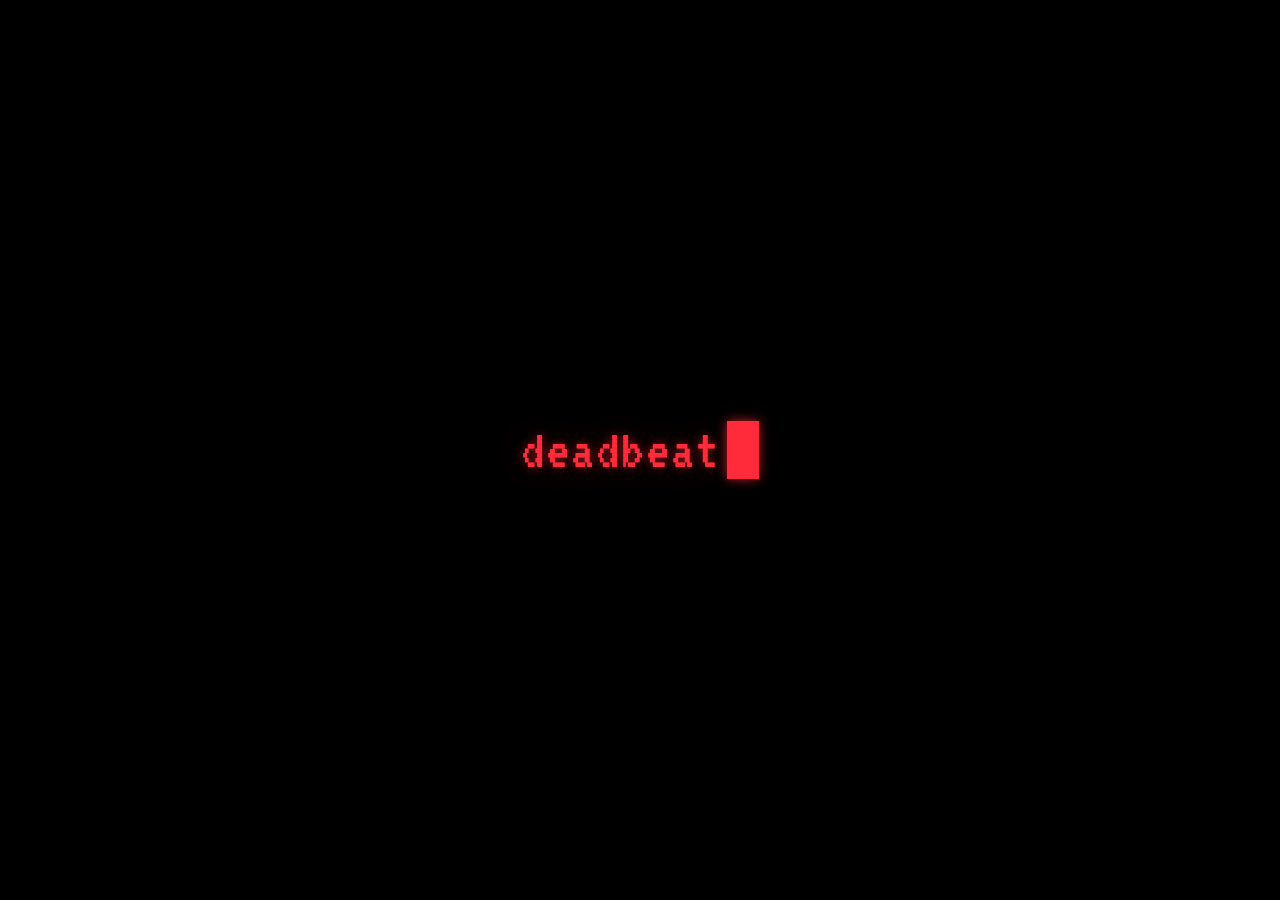
==== commit 13d6cc9f: "remove classic link from main page" ====
--- a/index.html
+++ b/index.html
@@ -103,16 +103,6 @@
     outline:none;
   }
 
-  .corner{
-    position:fixed; right:14px; bottom:12px; z-index:6;
-    font-size:8px; letter-spacing:1px;
-    color:rgba(232,232,232,0.42);
-    text-decoration:none; pointer-events:auto;
-    opacity:0; transition:opacity .6s ease .4s;
-  }
-  body.on .corner{ opacity:1; }
-  .corner:hover{ color:#fff; text-shadow:0 0 10px var(--red); }
-
   /* ---------- power-on boot: unchanged from the original cabinet ---------- */
   .boot{
     position:fixed; inset:0;
@@ -173,8 +163,6 @@
   <a class="np" id="nowplaying" href="#" target="_blank" rel="noopener noreferrer"></a>
   <div class="objs" id="objs"></div>
 </div>
-
-<a class="corner" href="classic.html">CLASSIC &gt;</a>
 
 <div class="boot" aria-hidden="true">
   <div class="term"><span id="typed"></span><span class="cursor"></span></div>
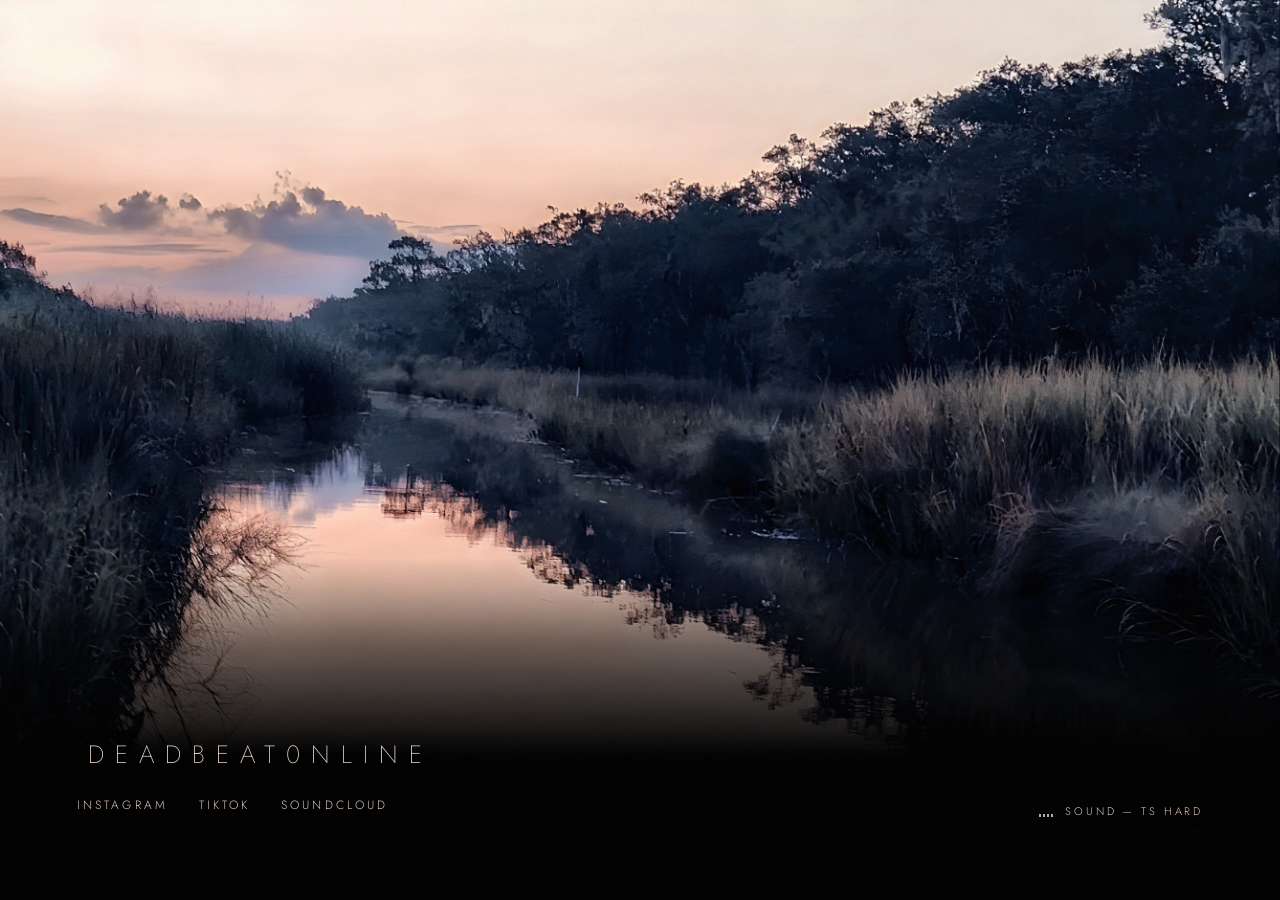
==== commit 9123c82d: "new homepage — marsh 4K design with real links and sound" ====
--- a/index.html
+++ b/index.html
@@ -1,442 +1,99 @@
-<!doctype html>
-<html lang="en">
-<head>
-<meta charset="utf-8">
+<!DOCTYPE html><html lang="en"><head><meta charset="utf-8">
 <meta name="viewport" content="width=device-width,initial-scale=1,viewport-fit=cover">
+<meta name="theme-color" content="#000000">
+<meta name="apple-mobile-web-app-capable" content="yes">
+<meta name="apple-mobile-web-app-status-bar-style" content="black-translucent">
+<meta name="description" content="deadbeat0nline — artist, tx">
+<meta property="og:title" content="deadbeat0nline">
+<meta property="og:image" content="https://deadbeat0nline.com/marsh.jpg">
 <title>deadbeat0nline</title>
-<link rel="stylesheet" href="fonts.css">
+<link rel="preload" as="image" href="marsh.jpg?v=4">
 <style>
-  :root{ --red:#ff2222; --gold:#ffcc00; --fg:#e8e8e8; }
-  *{ box-sizing:border-box; }
-  html,body{
-    margin:0; padding:0; height:100%;
-    background:#000; color:var(--fg);
-    font-family:'Press Start 2P',monospace;
-    overflow:hidden;
-    -webkit-tap-highlight-color:transparent;
-  }
+@font-face{font-family:'Jost';src:url([data-uri]) format('truetype');font-display:block}
+:root{--sky:#f4e3d7;--haze:#e8d3c9;--band:62vh;--feather:22vh}
+*{box-sizing:border-box}
+html,body{margin:0;height:100%;height:100dvh;background:#000;color:var(--sky);
+  font-family:'Jost',system-ui,sans-serif;-webkit-font-smoothing:antialiased;overflow:hidden}
 
-  #c{ position:fixed; inset:0; width:100vw; height:100vh; display:block; z-index:0; }
+.strip{position:fixed;inset:0;background:url(marsh.jpg?v=4) center/cover no-repeat;
+  -webkit-mask-image:linear-gradient(180deg,#000 0%,#000 var(--band),
+     rgba(0,0,0,.45) calc(var(--band) + var(--feather)*.45),transparent calc(var(--band) + var(--feather)));
+  mask-image:linear-gradient(180deg,#000 0%,#000 var(--band),
+     rgba(0,0,0,.45) calc(var(--band) + var(--feather)*.45),transparent calc(var(--band) + var(--feather)));
+  animation:pan 60s ease-in-out infinite alternate;will-change:transform}
+@keyframes pan{from{transform:scale(1.015)}to{transform:scale(1.045) translate3d(-.6%,-.3%,0)}}
 
-  /* CRT scanline glass over everything */
-  .glass{
-    position:fixed; inset:0; z-index:5; pointer-events:none;
-    background:repeating-linear-gradient(to bottom, rgba(0,0,0,0.26) 0 2px, transparent 2px 4px);
-    mix-blend-mode:multiply;
-  }
+.glow{position:fixed;top:0;left:0;right:0;height:72vh;pointer-events:none;
+  background:linear-gradient(180deg,rgba(244,227,215,.03) 0%,transparent 60%)}
+.grain{position:fixed;inset:0;pointer-events:none;opacity:.035;
+  background-image:url("data:image/svg+xml,%3Csvg xmlns='http://www.w3.org/2000/svg' width='140' height='140'%3E%3Cfilter id='n'%3E%3CfeTurbulence type='fractalNoise' baseFrequency='.9' numOctaves='3'/%3E%3C/filter%3E%3Crect width='140' height='140' filter='url(%23n)'/%3E%3C/svg%3E")}
 
-  /* ---------- the screen ---------- */
-  .stage{
-    position:fixed; inset:0; z-index:3;
-    display:flex; flex-direction:column;
-    align-items:center; justify-content:center;
-    padding:24px 14px;
-    pointer-events:none;
-    opacity:0; transition:opacity .5s ease .12s;
-  }
-  body.on .stage{ opacity:1; }
+.stack{position:fixed;left:clamp(24px,6vw,86px);bottom:clamp(46px,9vh,88px);z-index:5}
+h1{margin:0;font-weight:200;font-size:clamp(15px,2.1vw,25px);letter-spacing:.44em;text-indent:.44em;
+  text-transform:uppercase;color:var(--sky);text-shadow:0 1px 26px rgba(0,0,0,.7);
+  opacity:0;animation:rise 1.7s cubic-bezier(.22,.61,.36,1) .5s forwards}
+nav{display:flex;margin-top:24px;gap:clamp(20px,2.4vw,34px);flex-wrap:wrap}
+nav a{font-weight:300;font-size:clamp(10px,1vw,12px);letter-spacing:.26em;text-transform:uppercase;
+  color:var(--haze);text-decoration:none;position:relative;padding-bottom:5px;
+  text-shadow:0 1px 18px rgba(0,0,0,.75);opacity:0;
+  animation:rise 1.2s cubic-bezier(.22,.61,.36,1) forwards;transition:color .3s}
+nav a:nth-child(1){animation-delay:1.1s}nav a:nth-child(2){animation-delay:1.23s}
+nav a:nth-child(3){animation-delay:1.36s}
+nav a::after{content:'';position:absolute;left:0;bottom:0;height:1px;width:0;background:var(--sky);
+  transition:width .45s cubic-bezier(.22,.61,.36,1)}
+nav a:hover{color:var(--sky)} nav a:hover::after{width:100%}
+@keyframes rise{from{opacity:0;transform:translateY(14px)}to{opacity:.94;transform:translateY(0)}}
 
-  .mark{
-    font-family:'Nosifer',cursive;
-    font-size:clamp(21px,6.6vw,46px);
-    color:#e01212;
-    line-height:1.15;
-    transform:rotate(-2deg);
-    margin:0 0 6px;
-    text-shadow:
-      2px 2px 0 #4a0000,
-      4px 4px 0 #2a0000,
-      0 0 30px rgba(255,20,20,0.8),
-      0 0 76px rgba(255,0,0,0.4);
-  }
-  .np{
-    font-size:clamp(9px,2.4vw,13px);
-    color:var(--gold);
-    letter-spacing:1px;
-    text-decoration:none;
-    pointer-events:auto;
-    margin-bottom:26px;
-    padding:8px 12px;
-    border-top:2px solid rgba(180,0,0,.75);
-    border-bottom:2px solid rgba(180,0,0,.75);
-    text-shadow:0 0 12px rgba(255,215,0,.6);
-    animation:blink 1.7s steps(1) infinite;
-  }
-  .np:hover{ color:#fff; animation:none; text-shadow:0 0 16px var(--gold); }
-  @keyframes blink{ 50%{ opacity:.45; } }
+/* ---- sound: ts hard ---- */
+.player{position:fixed;right:clamp(24px,6vw,86px);bottom:clamp(46px,9vh,88px);z-index:5;
+  display:flex;align-items:center;gap:12px;cursor:pointer;user-select:none;
+  opacity:0;animation:rise 1.2s cubic-bezier(.22,.61,.36,1) 1.6s forwards}
+.player .lab{font-weight:300;font-size:clamp(9.5px,.95vw,11px);letter-spacing:.26em;
+  text-transform:uppercase;color:var(--haze);text-shadow:0 1px 18px rgba(0,0,0,.75);transition:color .3s}
+.player:hover .lab{color:var(--sky)}
+.bars{display:flex;gap:2px;align-items:flex-end;height:12px}
+.bars b{width:2px;height:3px;background:var(--haze);opacity:.85}
+.player.on .bars b{animation:eq .9s ease-in-out infinite}
+.player.on .bars b:nth-child(2){animation-delay:.15s}
+.player.on .bars b:nth-child(3){animation-delay:.3s}
+.player.on .bars b:nth-child(4){animation-delay:.45s}
+@keyframes eq{0%,100%{height:3px}50%{height:12px}}
 
-  .objs{
-    display:flex; flex-wrap:wrap; gap:10px 12px;
-    align-items:center; justify-content:center;
-    max-width:620px;
-  }
-  .obj{
-    pointer-events:auto;
-    position:relative;
-    display:inline-block;
-    padding:13px 17px;
-    font-size:clamp(9px,2.3vw,12px);
-    letter-spacing:1px;
-    color:#f2dede;
-    text-decoration:none;
-    background:rgba(38,2,4,0.46);
-    border:1px solid rgba(190,20,20,0.42);
-    text-shadow:1px 0 rgba(255,0,0,0.45), -1px 0 rgba(0,229,255,0.28);
-    backdrop-filter:blur(1.5px);
-    -webkit-backdrop-filter:blur(1.5px);
-    transition:color .12s, background .12s, border-color .12s;
-    will-change:transform;
-  }
-  .obj::after{
-    content:'';
-    position:absolute; left:12%; right:12%; top:100%;
-    height:9px;
-    background:
-      radial-gradient(60% 100% at 18% 0%, rgba(190,12,12,.85), transparent 70%),
-      radial-gradient(45% 100% at 62% 0%, rgba(150,8,8,.7),  transparent 70%);
-    filter:blur(.4px); opacity:.85; pointer-events:none;
-  }
-  .obj:hover, .obj:focus-visible{
-    color:#fff;
-    background:rgba(150,6,10,0.72);
-    border-color:rgba(255,60,60,0.9);
-    outline:none;
-  }
+@media(max-width:700px){
+  :root{--band:58vh;--feather:20vh}
+  .strip{background-position:36% 40%}
+  .stack{left:26px;right:26px;bottom:calc(88px + env(safe-area-inset-bottom))}
+  h1{letter-spacing:.34em;text-indent:.34em}
+  .player{left:26px;right:auto;bottom:calc(40px + env(safe-area-inset-bottom))}
+}
+@media (prefers-reduced-motion:reduce){.strip{animation:none}}
+</style></head><body>
+<div class="strip"></div><div class="glow"></div><div class="grain"></div>
 
-  /* ---------- power-on boot: unchanged from the original cabinet ---------- */
-  .boot{
-    position:fixed; inset:0;
-    background:
-      repeating-linear-gradient(to bottom, rgba(0,0,0,0.35) 0 2px, transparent 2px 4px),
-      #000;
-    z-index:50;
-    display:flex;
-    align-items:center;
-    justify-content:center;
-    flex-direction:column;
-    gap:18px;
-    font-family:'Press Start 2P',monospace;
-    font-size:11px;
-    color:var(--fg);
-    letter-spacing:1px;
-  }
-  .boot .term{
-    font-family:'VT323',monospace;
-    font-size:clamp(34px,9vw,58px);
-    color:#ff2b3a;
-    text-shadow:0 0 10px rgba(255,43,58,0.55), 0 0 40px rgba(255,20,40,0.25);
-    letter-spacing:2px;
-    display:flex;
-    align-items:center;
-  }
-  .boot .cursor{
-    display:inline-block;
-    width:0.55em; height:1em;
-    margin-left:6px;
-    background:#ff2b3a;
-    box-shadow:0 0 12px rgba(255,43,58,0.7);
-    animation:blink 1s steps(1) infinite;
-  }
-  body.on .boot{ animation:crtflash .45s ease-out forwards; pointer-events:none; }
-  @keyframes crtflash{
-    0%{ opacity:1; background:#000; }
-    15%{ background:#fff; opacity:1; transform:scaleY(1); }
-    100%{ background:#fff; opacity:0; transform:scaleY(0.004); visibility:hidden; }
-  }
-
-  /* link slabs slam in once the tube lights up */
-  body.on .obj{ animation:slam .3s cubic-bezier(.2,1.4,.4,1) backwards; }
-  @keyframes slam{
-    0%{ opacity:0; transform:translateX(-40px) skewX(-8deg); }
-    70%{ opacity:1; transform:translateX(5px); }
-    100%{ opacity:1; transform:translateX(0); }
-  }
-</style>
-</head>
-<body>
-
-<canvas id="c"></canvas>
-<div class="glass"></div>
-
-<div class="stage">
-  <h1 class="mark">deadbeat0nline</h1>
-  <a class="np" id="nowplaying" href="#" target="_blank" rel="noopener noreferrer"></a>
-  <div class="objs" id="objs"></div>
+<div class="stack">
+  <h1>deadbeat0nline</h1>
+  <nav>
+    <a href="https://www.instagram.com/deadbeat0nline/?hl=en" target="_blank" rel="noopener">instagram</a>
+    <a href="https://www.tiktok.com/@deadbeat0nline" target="_blank" rel="noopener">tiktok</a>
+    <a href="https://soundcloud.com/deadbeatonline" target="_blank" rel="noopener">soundcloud</a>
+  </nav>
 </div>
 
-<div class="boot" aria-hidden="true">
-  <div class="term"><span id="typed"></span><span class="cursor"></span></div>
+<div class="player" id="pl">
+  <div class="bars"><b></b><b></b><b></b><b></b></div>
+  <span class="lab" id="plab">sound — ts hard</span>
 </div>
 
-<script src="viz-engine.js"></script>
-<script src="envelope.js"></script>
+<audio id="au" src="ts-hard.mp3" preload="none" loop></audio>
+
 <script>
-  // ============================================================
-  // Content comes from config.json (edit it with admin.html).
-  // ============================================================
-  const FALLBACK = {
-    nowPlaying: { title: "", url: "" },
-    links: [{ label: "SOUNDCLOUD", url: "https://soundcloud.com/deadbeatonline" }]
-  };
-
-  function render(cfg){
-    const wrap = document.getElementById('objs');
-    wrap.innerHTML = '';
-    (cfg.links || []).forEach((l, i) => {
-      const a = document.createElement('a');
-      a.className = 'obj';
-      a.href = l.url;
-      a.target = '_blank';
-      a.rel = 'noopener noreferrer';
-      a.textContent = (l.label || '').toUpperCase();
-      a.dataset.seed = ((i * 137.5) % 100 / 100).toFixed(4);
-      a.style.animationDelay = (0.05 + i * 0.09) + 's';
-      wrap.appendChild(a);
-    });
-    const np = document.getElementById('nowplaying');
-    if(cfg.nowPlaying && cfg.nowPlaying.title){
-      np.href = cfg.nowPlaying.url || '#';
-      np.textContent = cfg.nowPlaying.title.toUpperCase() + ' \u2014 OUT NOW';
-    } else {
-      np.style.display = 'none';
-    }
-  }
-
-  fetch('config.json?t=' + Date.now(), { cache: 'no-store' })
-    .then(r => r.ok ? r.json() : Promise.reject())
-    .then(cfg => { render(cfg); initIntroSong(cfg); })
-    .catch(() => render(FALLBACK));
-
-  // ============================================================
-  // INTRO SONG — untouched: plain <audio>, no Web Audio routing, so
-  // it still starts the instant the link is clicked.
-  // ============================================================
-function initIntroSong(cfg){
-    const is = cfg.introSong;
-    if(!is || !is.enabled) return;
-
-    // pick the active track from the library; fall back to the old
-    // single-track config shape if that's all that's there
-    let s = null;
-    const lib = cfg.introSongLibrary;
-    if(lib && lib.length){
-      s = lib.find(t => t.id === is.activeId) || lib[0];
-    } else if(is.url){
-      s = is;
-    }
-    if(!s || !s.url) return;
-    const startMs = Math.max(0, (parseFloat(s.startAt) || 0) * 1000);
-
-    // ---- direct audio file (mp3/wav/ogg/m4a hosted on this site or
-    // anywhere) — much faster than the SoundCloud widget: no iframe,
-    // no API handshake, near-instant start and precise seeking ----
-    if(/\.(mp3|wav|ogg|m4a|aac)(\?|#|$)/i.test(s.url)){
-      const startSec = startMs / 1000;
-      const a = new Audio(s.url);
-      a.preload = 'auto';
-      a.loop = true;                 // keep the visualiser alive
-      window.__introAudio = a;       // let the visualiser read position
-      window.__introTrackId = s.id || '';
-      a.muted = true;
-      let revealed = false;
-      let seekTries = 0;
-      const reveal = () => {
-        if(revealed) return;
-        revealed = true;
-        a.muted = false;
-        a.volume = 1;
-      };
-      // returns true once the playhead is actually AT the start point.
-      // browsers silently clamp a currentTime set too early (before any
-      // data is seekable), so we verify and re-issue the seek until it
-      // sticks instead of trusting the first attempt.
-      const inPosition = () => {
-        if(startSec <= 0) return true;
-        if(Math.abs(a.currentTime - startSec) <= 0.75) return true;
-        if(seekTries < 8){
-          seekTries++;
-          try{ a.currentTime = startSec; }catch(e){}
-        } else {
-          return true; // give up gracefully rather than staying silent
-        }
-        return false;
-      };
-      a.addEventListener('loadedmetadata', inPosition);
-      a.addEventListener('canplay', inPosition);
-      a.addEventListener('seeked', () => { if(inPosition()) reveal(); });
-      a.addEventListener('playing', () => { if(inPosition()) reveal(); });
-      a.addEventListener('timeupdate', function tu(){
-        if(inPosition()){ reveal(); a.removeEventListener('timeupdate', tu); }
-      });
-      const kick = () => {
-        a.muted = false;
-        if(a.paused){
-          try{ a.currentTime = startSec; }catch(e){}
-          a.play().catch(() => {});
-        }
-        revealed = true;
-        removeEventListener('pointerdown', kick);
-        removeEventListener('keydown', kick);
-      };
-      addEventListener('pointerdown', kick);
-      addEventListener('keydown', kick);
-      a.play().catch(() => { /* fully blocked — the tap listener above recovers */ });
-      return;
-    }
-
-    // hidden SoundCloud player + widget API to control it
-    const f = document.createElement('iframe');
-    f.allow = 'autoplay';
-    f.style.cssText = 'position:fixed;width:2px;height:2px;opacity:0.01;pointer-events:none;left:-9999px;bottom:0;border:0;';
-    f.src = 'https://w.soundcloud.com/player/?url=' + encodeURIComponent(s.url) +
-            '&auto_play=false&visual=false&show_artwork=false&show_comments=false';
-    document.body.appendChild(f);
-    const api = document.createElement('script');
-    api.src = 'https://w.soundcloud.com/player/api.js';
-    api.onload = () => {
-      const w = SC.Widget(f);
-      let seeked = false;
-      let playing = false;
-      let seekConfirmed = false;
-      let revealed = false;
-
-      // The trick: seeking to a mid-song timestamp and hitting play at
-      // that instant makes SoundCloud buffer that exact spot, which
-      // takes a beat — audibly late if done right at the boot flash.
-      // So instead we start it MUTED as early as possible, seek once
-      // it's actually playing, and let it buffer/settle silently in
-      // the background. By the time the flash happens, all we do is
-      // turn the volume up — no seeking, no buffering, no lag.
-      function reveal(){
-        if(revealed) return;
-        revealed = true;
-        w.setVolume(100);
-      }
-      w.bind(SC.Widget.Events.READY, () => {
-        w.setVolume(0);
-        w.play();
-      });
-      w.bind(SC.Widget.Events.PLAY, () => {
-        playing = true;
-        if(!seeked){
-          seeked = true;
-          w.seekTo(startMs);
-          // safety net: if the SEEK confirmation never fires for some
-          // reason, don't leave the song muted forever
-          setTimeout(reveal, 1200);
-        }
-      });
-      // unmute the instant the seek to the start point settles — the song
-      // kicks in as fast as it possibly can after the link is clicked,
-      // while the boot screen is still typing
-      w.bind(SC.Widget.Events.SEEK, () => {
-        seekConfirmed = true;
-        reveal();
-      });
-
-      // browsers sometimes block autoplay entirely (even muted) until a
-      // real tap/click — this recovers audio in that case
-      const kick = () => {
-        w.isPaused(paused => {
-          if(paused){ w.setVolume(100); w.play(); reveal(); }
-          else { reveal(); }
-        });
-        removeEventListener('pointerdown', kick);
-        removeEventListener('keydown', kick);
-      };
-      addEventListener('pointerdown', kick);
-      addEventListener('keydown', kick);
-    };
-    document.head.appendChild(api);
-  }
-
-  // ============================================================
-  // VISUALISER — driven off the intro song's playback position using a
-  // pre-baked FFT envelope. That keeps it locked to the track without
-  // an AnalyserNode (which needs a user gesture and would mute the intro).
-  // ============================================================
-  (function(){
-    const canvas = document.getElementById('c');
-    let viz = null;
-    try { viz = DBVIZ.Viz({ canvas: canvas, scale: 0.58 }); }
-    catch(e){ return; }   // no webgl: page still works, just no meat
-
-    let env = null, envData = null;
-    function envFor(id){
-      const e = window.DBENV && window.DBENV[id];
-      if(!e) return null;
-      if(!e._u8){
-        const bin = atob(e.b64);
-        const u8 = new Uint8Array(bin.length);
-        for(let i = 0; i < bin.length; i++) u8[i] = bin.charCodeAt(i);
-        e._u8 = u8;
-      }
-      return e;
-    }
-
-    const t0 = performance.now();
-    const A = { bass:0, mid:0, treb:0, level:0, beat:0, warpKick:0 };
-
-    function frame(){
-      const now = (performance.now() - t0) / 1000;
-      const audio = window.__introAudio;
-
-      if(!env && window.__introTrackId) env = envFor(window.__introTrackId);
-
-      if(env && audio && !audio.paused){
-        const i = Math.min(env.n - 1, Math.max(0, Math.floor(audio.currentTime * env.fps)));
-        const o = i * env.ch, d = env._u8;
-        A.bass = d[o] / 255; A.mid = d[o+1] / 255; A.treb = d[o+2] / 255;
-        A.level = d[o+3] / 255; A.beat = d[o+4] / 255;
-        A.warpKick = A.beat > 0.62 ? A.beat : 0;
-      } else {
-        // no baked envelope for this track (or not playing yet) — keep the
-        // tissue breathing so it never looks frozen
-        const b = 0.30 + 0.22 * Math.sin(now * 1.9) + 0.10 * Math.sin(now * 0.7);
-        A.bass = b; A.mid = 0.22 + 0.12 * Math.sin(now * 1.3);
-        A.treb = 0.16 + 0.10 * Math.sin(now * 2.7);
-        A.level = 0.30; A.beat *= 0.90; A.warpKick = 0;
-      }
-
-      viz.draw(now, A);
-
-      const k = viz.state.beat;
-      const objs = document.getElementById('objs').children;
-      for(let i = 0; i < objs.length; i++){
-        const el = objs[i];
-        const s = parseFloat(el.dataset.seed || 0) * 10;
-        const dx = Math.sin(now * 0.42 + s) * 4.5 + k * Math.sin(s * 7.0) * 5.0;
-        const dy = Math.cos(now * 0.35 + s * 1.4) * 3.5 + k * Math.cos(s * 5.0) * 4.0;
-        el.style.transform = 'translate(' + dx.toFixed(2) + 'px,' + dy.toFixed(2) + 'px) scale(' + (1 + k * 0.035).toFixed(3) + ')';
-      }
-      requestAnimationFrame(frame);
-    }
-    requestAnimationFrame(frame);
-  })();
-
-  // ============================================================
-  // terminal boot: type the name, hold a beat, then the tube flashes.
-  // ~2s total, matched to the drop.
-  // ============================================================
-  (function(){
-    const el = document.getElementById('typed');
-    const word = 'deadbeat0nline';
-    let i = 0;
-    setTimeout(() => {
-      const t = setInterval(() => {
-        el.textContent = word.slice(0, ++i);
-        if(i >= word.length){
-          clearInterval(t);
-          setTimeout(() => {
-            document.body.classList.add('on');
-            window.__bootFlashed = true;
-            document.dispatchEvent(new Event('siteboot'));
-          }, 450);
-        }
-      }, 100);
-    }, 150);
-  })();
+const pl=document.getElementById('pl'), au=document.getElementById('au'), lab=document.getElementById('plab');
+pl.addEventListener('click',()=>{
+  if(au.paused){ au.volume=0; au.play().then(()=>{
+      pl.classList.add('on'); lab.textContent='ts hard';
+      let v=0; const f=setInterval(()=>{ v=Math.min(1,v+.05); au.volume=v; if(v>=1)clearInterval(f); },60);
+    }).catch(()=>{});
+  } else { au.pause(); pl.classList.remove('on'); lab.textContent='sound — ts hard'; }
+});
 </script>
-
-</body>
-</html>
+</body></html>
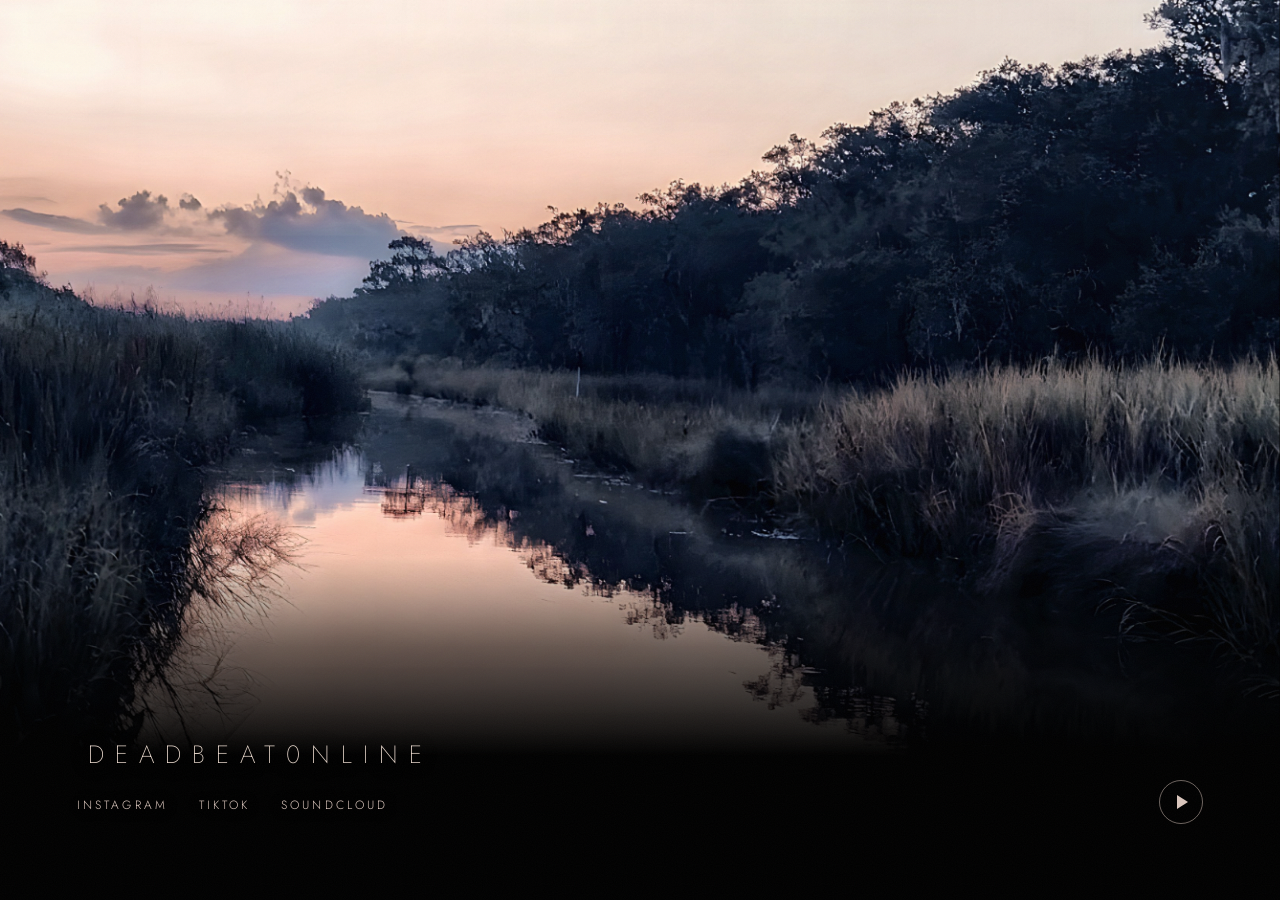
==== commit 462ad986: "minimal play button" ====
--- a/index.html
+++ b/index.html
@@ -44,20 +44,22 @@
 nav a:hover{color:var(--sky)} nav a:hover::after{width:100%}
 @keyframes rise{from{opacity:0;transform:translateY(14px)}to{opacity:.94;transform:translateY(0)}}
 
-/* ---- sound: ts hard ---- */
-.player{position:fixed;right:clamp(24px,6vw,86px);bottom:clamp(46px,9vh,88px);z-index:5;
-  display:flex;align-items:center;gap:12px;cursor:pointer;user-select:none;
+/* ---- sound ---- */
+.player{position:fixed;right:clamp(24px,6vw,86px);bottom:clamp(42px,8.5vh,84px);z-index:5;
+  width:44px;height:44px;border:1px solid rgba(232,211,201,.5);border-radius:50%;
+  display:grid;place-items:center;cursor:pointer;user-select:none;
+  transition:border-color .3s,background .3s;
   opacity:0;animation:rise 1.2s cubic-bezier(.22,.61,.36,1) 1.6s forwards}
-.player .lab{font-weight:300;font-size:clamp(9.5px,.95vw,11px);letter-spacing:.26em;
-  text-transform:uppercase;color:var(--haze);text-shadow:0 1px 18px rgba(0,0,0,.75);transition:color .3s}
-.player:hover .lab{color:var(--sky)}
-.bars{display:flex;gap:2px;align-items:flex-end;height:12px}
-.bars b{width:2px;height:3px;background:var(--haze);opacity:.85}
-.player.on .bars b{animation:eq .9s ease-in-out infinite}
-.player.on .bars b:nth-child(2){animation-delay:.15s}
-.player.on .bars b:nth-child(3){animation-delay:.3s}
-.player.on .bars b:nth-child(4){animation-delay:.45s}
-@keyframes eq{0%,100%{height:3px}50%{height:12px}}
+.player:hover{border-color:var(--sky);background:rgba(244,227,215,.06)}
+.player .tri{width:0;height:0;border-left:11px solid var(--haze);
+  border-top:7px solid transparent;border-bottom:7px solid transparent;margin-left:3px;transition:border-color .3s}
+.player:hover .tri{border-left-color:var(--sky)}
+.player .pause{display:none;gap:4px}
+.player .pause i{width:3px;height:14px;background:var(--haze)}
+.player.on .tri{display:none}
+.player.on .pause{display:flex}
+.player.on{animation:breathe 2.4s ease-in-out infinite alternate}
+@keyframes breathe{from{border-color:rgba(232,211,201,.4)}to{border-color:rgba(244,227,215,.85)}}
 
 @media(max-width:700px){
   :root{--band:58vh;--feather:20vh}
@@ -79,21 +81,21 @@
   </nav>
 </div>
 
-<div class="player" id="pl">
-  <div class="bars"><b></b><b></b><b></b><b></b></div>
-  <span class="lab" id="plab">sound — ts hard</span>
+<div class="player" id="pl" aria-label="play">
+  <span class="tri"></span>
+  <span class="pause"><i></i><i></i></span>
 </div>
 
 <audio id="au" src="ts-hard.mp3" preload="none" loop></audio>
 
 <script>
-const pl=document.getElementById('pl'), au=document.getElementById('au'), lab=document.getElementById('plab');
+const pl=document.getElementById('pl'), au=document.getElementById('au');
 pl.addEventListener('click',()=>{
   if(au.paused){ au.volume=0; au.play().then(()=>{
-      pl.classList.add('on'); lab.textContent='ts hard';
+      pl.classList.add('on');
       let v=0; const f=setInterval(()=>{ v=Math.min(1,v+.05); au.volume=v; if(v>=1)clearInterval(f); },60);
     }).catch(()=>{});
-  } else { au.pause(); pl.classList.remove('on'); lab.textContent='sound — ts hard'; }
+  } else { au.pause(); pl.classList.remove('on'); }
 });
 </script>
 </body></html>
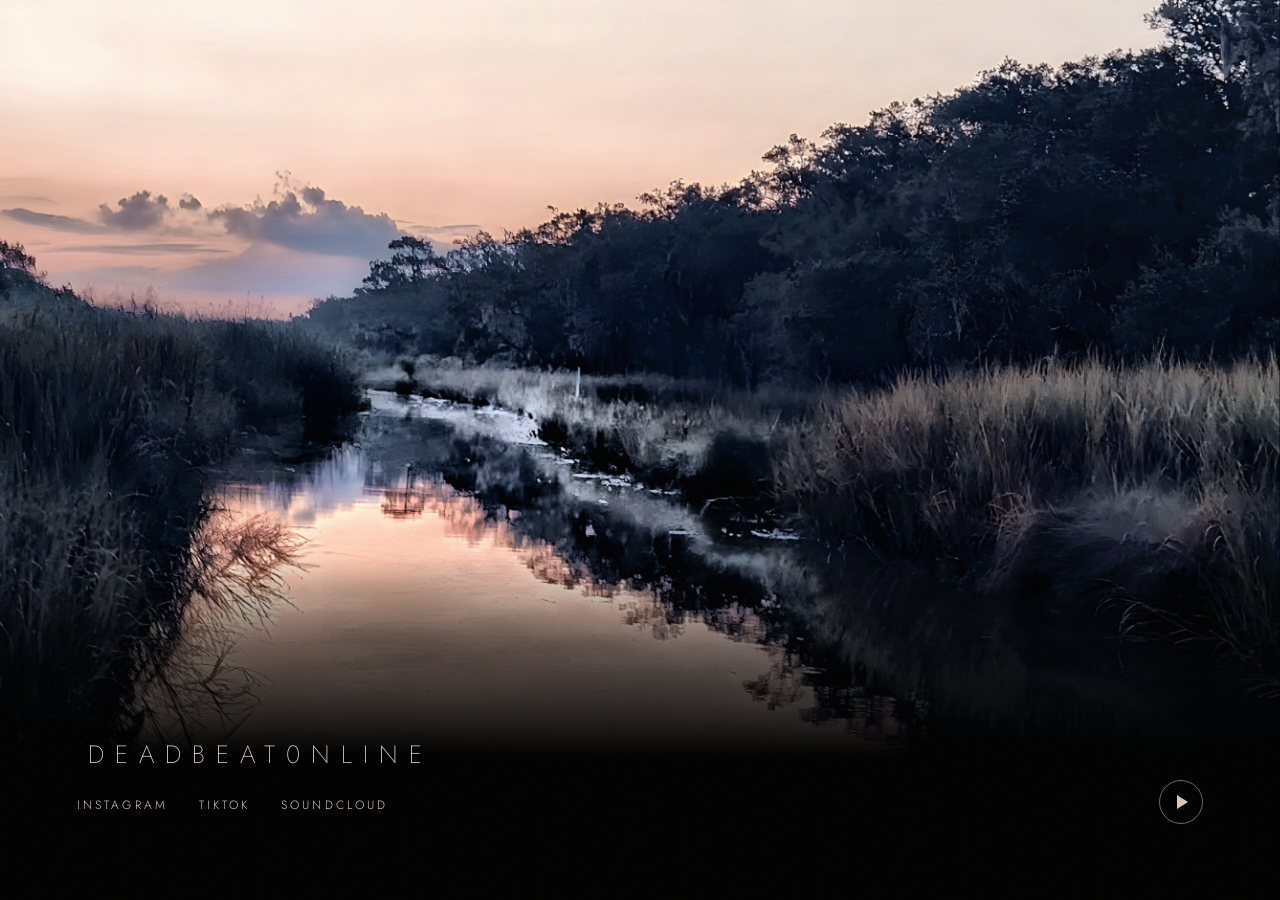
==== commit a1254913: "re-render water with more detail" ====
--- a/index.html
+++ b/index.html
@@ -7,7 +7,7 @@
 <meta property="og:title" content="deadbeat0nline">
 <meta property="og:image" content="https://deadbeat0nline.com/marsh.jpg">
 <title>deadbeat0nline</title>
-<link rel="preload" as="image" href="marsh.jpg?v=4">
+<link rel="preload" as="image" href="marsh.jpg?v=5">
 <style>
 @font-face{font-family:'Jost';src:url([data-uri]) format('truetype');font-display:block}
 :root{--sky:#f4e3d7;--haze:#e8d3c9;--band:62vh;--feather:22vh}
@@ -15,7 +15,7 @@
 html,body{margin:0;height:100%;height:100dvh;background:#000;color:var(--sky);
   font-family:'Jost',system-ui,sans-serif;-webkit-font-smoothing:antialiased;overflow:hidden}
 
-.strip{position:fixed;inset:0;background:url(marsh.jpg?v=4) center/cover no-repeat;
+.strip{position:fixed;inset:0;background:url(marsh.jpg?v=5) center/cover no-repeat;
   -webkit-mask-image:linear-gradient(180deg,#000 0%,#000 var(--band),
      rgba(0,0,0,.45) calc(var(--band) + var(--feather)*.45),transparent calc(var(--band) + var(--feather)));
   mask-image:linear-gradient(180deg,#000 0%,#000 var(--band),
